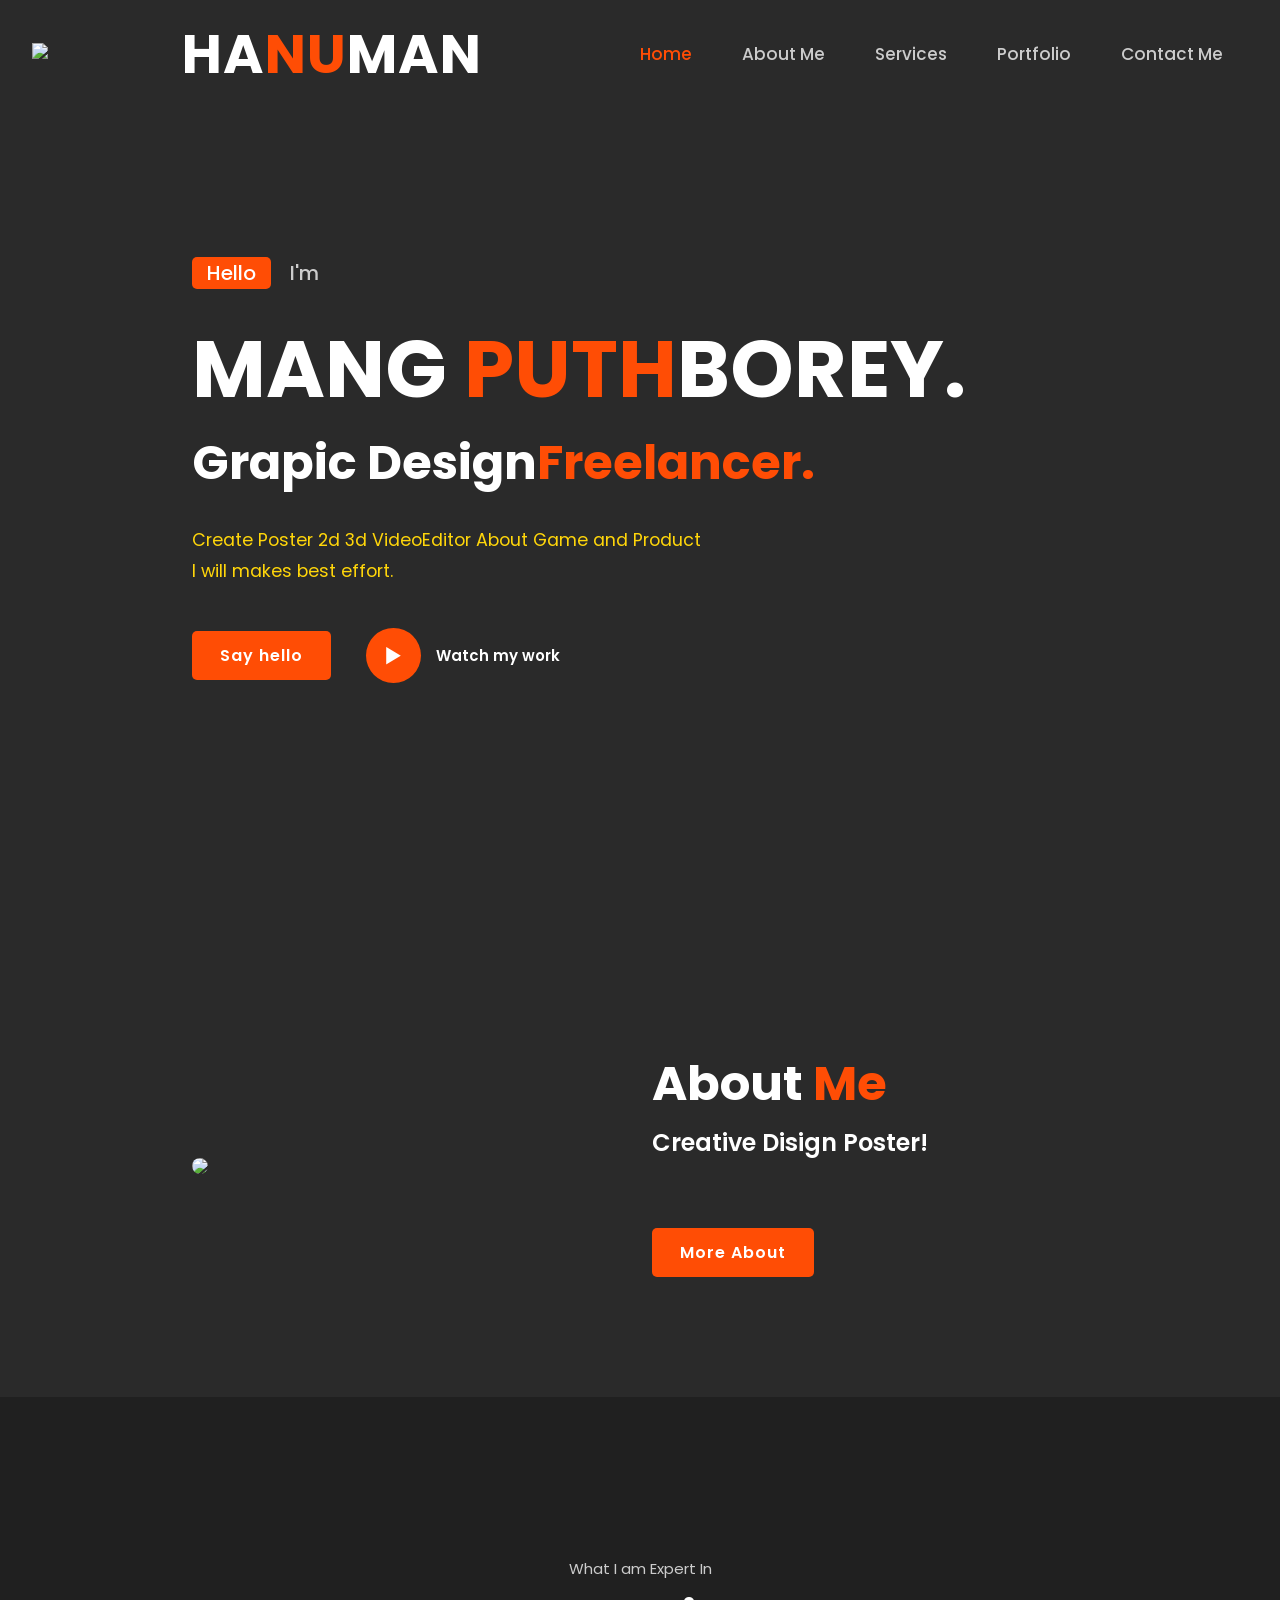
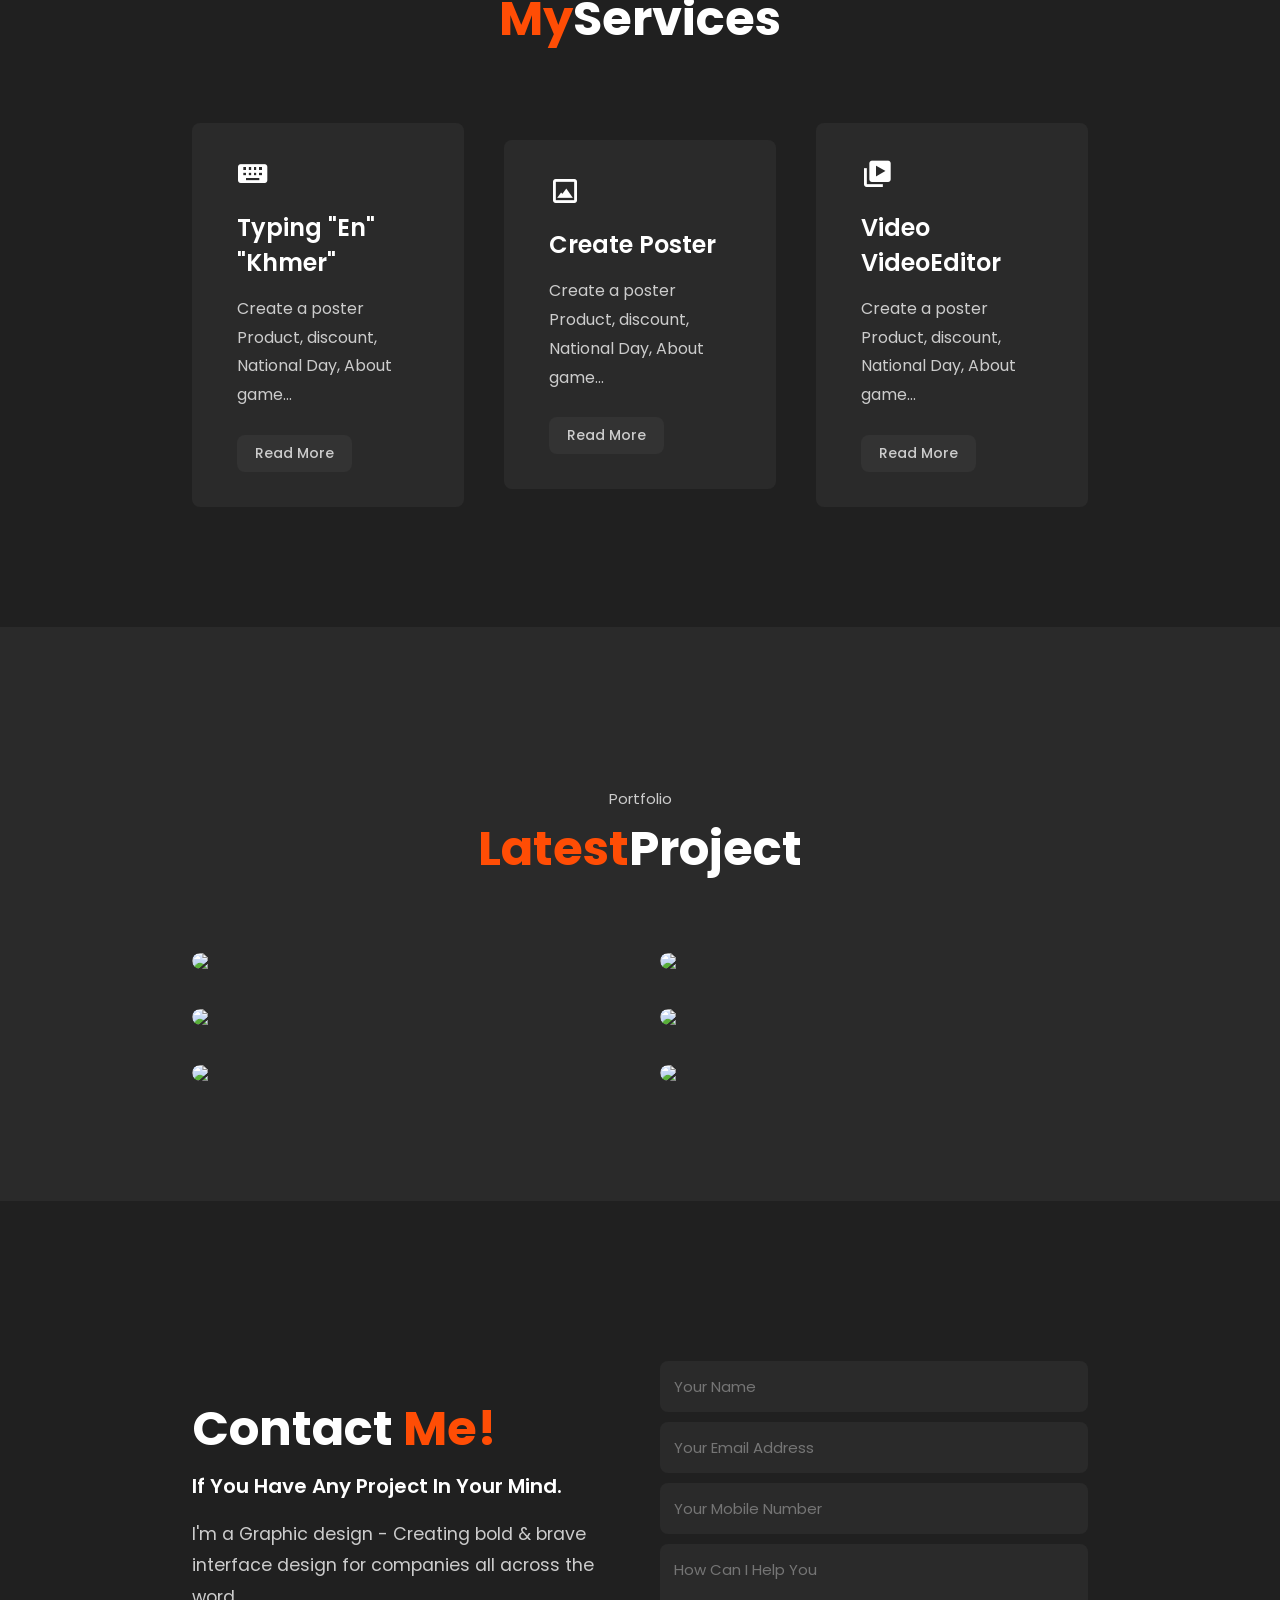
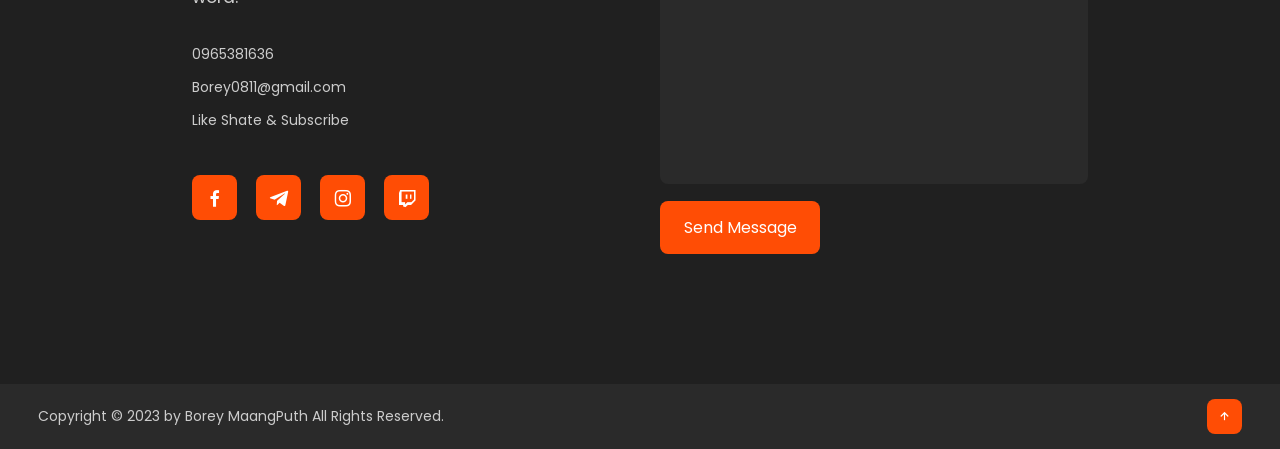
==== index.html @ 5b4b77e0 "Add files via upload" ====
<!DOCTYPE html>
<html>
<Head>
    <Meta charset="utf-8">
    <Meta name="Viewport" content="witdth=device-witdth, initial-scale=1">
    <Title>Responsive Portfolio Website</Title>
    <!---custom css link---->
    <link rel="stylesheet" type="text/css" href="Style.css">

    <link rel="stylesheet"
  href="https://unpkg.com/boxicons@latest/css/boxicons.min.css">

  <link rel="preconnect" href="https://fonts.googleapis.com">
  <link rel="preconnect" href="https://fonts.gstatic.com" crossorigin>
  <link href="https://fonts.googleapis.com/css2?family=Poppins:wght@300;400;500;600;700;800;900&display=swap" rel="stylesheet">

</Head>
<body>

    <!---header design-->
    <header>
        <a href="#" class="hanuman"><img src="img/logo.png"></a>
        <a href="#" class="logo">HA<span>NU</span>MAN</a>

        <Ul class="navlist">
            <Li><a href="#home" class="active">Home</a></Li>
            <li><a href="#about">About Me</a></li>
            <li><a href="#services">Services</a></li>
            <li><a href="#portfolio">Portfolio</a></li>
            <Li><a href="#contact">Contact Me</a></Li>
        </Ul>

        <div class="bx bx-menu" id="menu-icon">

        </div>
    </header>

    <!---home section design-->
    <section class="home" id="home">
        <div class="home-text">
            <div class="slide">
                <span class="one">Hello</span>
                <span class="two">I'm</span>
            </div>
            <h1>MANG <span>PUTH</span>BOREY.</h1>
            <h3>Grapic Design<span>Freelancer.</span></h3>
            <p>Create Poster 2d 3d VideoEditor About Game and Product <br>I will makes best effort.</p>
            <div class="buttom">
                <a href="#" class="btn">Say hello</a>
                <a href="#" class="btn2"><span><i class='bx bx-play'></i></span>Watch my work</a>
            </div>
        </div>
    </section>

    <!---about section design-->
    <section class="about" id="about">
        <div class="about-img">
            <img src="img/about.jpg">
        </div>

        <div class="about-text">
            <h2>About <span>Me</span></h2>
            <h4>Creative Disign Poster!</h4>
            <p></p>
            <a href="#" class="btn">More About</a>
        </div>
    </section>

    <!---service section design-->
    <Section class="services" id="services">
        <div class="main-text">
            <p>What I am Expert In</p>
            <h2><span>My</span>Services</h2>
        </div>

        <div class="services-content">
            <div class="box">
                <div class="s-icons">
                    <i class='bx bxs-keyboard' ></i>
                </div>
                <h3>Typing "En" "Khmer"</h3>
                <p>Create a poster Product, discount, National Day, About game... </p>
                <a href="#" class=" read">Read More</a>
            </div>
            
            <div class="box">
                <div class="s-icons">
                    <i class='bx bx-image-alt' ></i>
                </div>
                <h3>Create Poster</h3>
                <p>Create a poster Product, discount, National Day, About game... </p>
                <a href="#" class=" read">Read More</a>
            </div>

            <div class="box">
                <div class="s-icons">
                    <i class='bx bxs-videos'></i>
                </div>
                <h3>Video VideoEditor</h3>
                <p>Create a poster Product, discount, National Day, About game... </p>
                <a href="#" class=" read">Read More</a>
            </div>
        </div>

    </Section>

    <!---Portfolio section design-->
    <section class="portfolio" id="portfolio">
        <div class="main-text">
            <p>Portfolio</p>
            <h2><span>Latest</span>Project</h2>
        </div>

        <div class="portfolio-content">
            <div class="row">
                <img src="img/Portfolio 1.jpg">
                <div class="layer">
                    <h5>Blender Design</h5>
                    <p>Check out 10 Best Design updates for the top 3d design in blender</p>
                    <a href="#"><i class='bx bxl-blender' ></i></a>
                </div>
            </div>

            <div class="row">
                <img src="img/Portfolio 2.jpg">
                <div class="layer">
                    <h5>Blender Design</h5>
                    <p>Check out 10 Best Design updates for the top 3d design in blender</p>
                    <a href="#"><i class='bx bxl-blender' ></i></a>
                </div>
            </div>

            <div class="row">
                <img src="img/Portfolio 3.jpg">
                <div class="layer">
                    <h5>Blender Design</h5>
                    <p>Check out 10 Best Design updates for the top 3d design in blender</p>
                    <a href="#"><i class='bx bxl-blender' ></i></a>
                </div>
            </div>

            <div class="row">
                <img src="img/Portfolio 4.jpg">
                <div class="layer">
                    <h5>Blender Design</h5>
                    <p>Check out 10 Best Design updates for the top 3d design in blender</p>
                    <a href="#"><i class='bx bxl-blender' ></i></a>
                </div>
            </div>

            <div class="row">
                <img src="img/Portfolio 5.jpg">
                <div class="layer">
                    <h5>Blender Design</h5>
                    <p>Check out 10 Best Design updates for the top 3d design in blender</p>
                    <a href="#"><i class='bx bxl-blender' ></i></a>
                </div>
            </div>

            <div class="row">
                <img src="img/Portfolio 6.jpg">
                <div class="layer">
                    <h5>Blender Design</h5>
                    <p>Check out 10 Best Design updates for the top 3d design in blender</p>
                    <a href="#"><i class='bx bxl-blender' ></i></a>
                </div>
            </div>

        </div>
    </section>
    
    <!---contact section design-->
    <section class="contact" id="contact">
        <div class="content-text">
            <h2>Contact <span>Me!</span></h2>
            <h4>If You Have Any Project In Your Mind.</h4>
            <p>I'm a Graphic design - Creating bold & brave interface design for companies all across the word.</p>
            <div class="list">
                <li><a href="#">0965381636</a></li>
                <li><a href="#">Borey0811@gmail.com</a></li>
                <li><a href="#">Like Shate & Subscribe</a></li>
            </div>

            <div class="contact-icons">
                <a href="#"><i class='bx bxl-facebook' ></i></a>
                <a href="#"><i class='bx bxl-telegram' ></i></a>
                <a href="#"><i class='bx bxl-instagram' ></i></a>
                <a href="#"><i class='bx bxl-twitch' ></i></a>
            </div>
        </div>

        <div class="contact-form">
            <form action="">
                <input type="name" placeholder="Your Name" required>
                <input type="emai" placeholder="Your Email Address" required>
                <input type="" placeholder="Your Mobile Number" required>
                <textarea name="" id="" cols="35" rows="10" placeholder="How Can I Help You" required></textarea>
                <input type="submit" value="Send Message" class="submit" required>
            </form>
        </div>
    </section>

    <!---end section design-->
    <section class="end">
        <div class="last-text">
            <p>Copyright © 2023 by Borey MaangPuth All Rights Reserved.</p>
        </div>

        <div class="top">
            <a href="home"><i class='bx bx-up-arrow-alt' ></i></a>
        </div>
    </section>

    <!---custom js link--->
    <script type="text/javascript" src="script.js"></script>

</body>
</html>
---- Style.css ----
*{
    padding: 0;
    margin: 0;
    box-sizing: border-box;
    font-family: 'Poppins', sans-serif;
    text-decoration: none;
    list-style: none;
    scroll-behavior: smooth;
}
:root{
    --bg-color: #2a2a2a;
    --second-bg-color: #202020;
    --text-color: #fff;
    --second-color: #ccc;
    --Main-color: #ff4d05;
    --big-font: 5rem;
    --h2-font: 3rem;
    --p-font: 1.1rem;
}
body{
    background: var(--bg-color);
    color: var(--text-color);
}
header{
    position: fixed;
    width: 100%;
    top: 0;
    right: 0;
    z-index: 1000;
    display: flex;
    align-items: center;
    justify-content: space-between;
    background: transparent;
    padding:  22px 15%;
    border-bottom: 1px solid transparent;
    transition: all .45s ease;
}
.hanuman img{
    width:  200px;
    height: auto;
}
.logo{
    color: var(--text-color);
    font-size: 55px;
    font-weight: 700;
    letter-spacing: 1px;
}
span{
    color: var(--Main-color)
}
.navlist{
    display: flex;
}
.navlist a{
    color: var(--second-color);
    font-size: 17px;
    font-weight: 500;
    margin: 0 25px;
    transition: all.45 ease;
}
.navlist a:hover{
    color: var(--Main-color);
}
.navlist a.active{
    color: var(--Main-color);
}
#menu-icon{
    font-size: 35px;
    color: var(--text-color);
    z-index: 10001;
    cursor: pointer;
    margin-left: 25px;
    display: none;
}

section{
    padding: 160px 15% 120px;
}
.home{
    position: relative;
    height: 100vh;
    width: 100%;
    background-image: url(img/background.jpg);
    background-size: cover;
    background-position: center;
    display: flex;
    align-items: center;
    justify-content: flex-start;
}
.slide{
    margin-bottom: 20px;
}
.one{
    display: inline-block;
    margin-right: 15px;
    height: 32px;
    padding: 0 15px;
    line-height: 32px;
    font-size: 20px;
    font-weight: 500;
    border-radius: 5px;
    background: var(--Main-color);
    color: var(--text-color);
}
.two{
    display: inline-block;
    color: var(--second-color);
    font-size: 20px;
    font-weight: 500;
}
.home-text h1{
    font-size: var(--big-font);
    font-weight: 700;
    color: var(--text-color);
    list-style: 1.1;
    margin: 0 0 8px;
}
.home-text h3{
    color: var(--text-color);
    margin: 0 0 35px;
    font-size: 3rem;
    font-weight: 700;
    line-height: 1.1;
}
.home-text p{
    color: #ffd60a;
    font-size: var(--p-font);
    line-height: 1.8;
    margin-bottom: 40px;
}
.buttom{
    display:  inline-flex;
    align-items: center;
    justify-content: center;
}
.btn{
    display: inline-block;
    padding: 12px 28px;
    background: var(--Main-color);
    border-radius: 5px;
    color: var(--text-color);
    font-size: 1rem;
    letter-spacing: 1px;
    font-weight: 600;
    transition: all .45s ease;
}
.btn:hover{
    transform: scale(0.9);
}
.btn2{
    display:  inline-flex;
    align-items: center;
    justify-content: center;
    font-size: 15px;
    font-weight: 600;
    color: var(--text-color);
    margin-left: 35px;
}
.btn2 span i{
    height: 55px;
    width: 55px;
    background: var(--Main-color);
    color: var(--text-color);
    display: flex;
    align-items: center;
    justify-content: center;
    font-size: 35px;
    border-radius: 50%;
    margin-right: 15px;
    transition: all .45s ease;
}
.btn2 span i:hover{
    transform: scale(1.1) translateY(5px);
}

Header.sticky{
    background: var(--bg-color);
    border-bottom: 1px solid #ffffff1a;
    padding: 12px 15%;
}

.about{
    display:  grid;
    grid-template-columns: repeat(2, 1fr);
    align-items: center;
    gap: 1.5rem;
}
.about-img img{
    max-width: 530px;
    height: auto;
    width: 100%;
    border-radius: 8px;
}
.about-text h2{
    font-size: var(--h2-font);
    line-height: 1;
}
.about-text h4{
    font-size: 24px;
    font-weight: 600;
    color: var(--text-color);
    line-height: 1.7;
    margin: 15px 0 30px;
}
.about-text p{
    color: var(--second-color);
    font-size: var(--p-font);
    line-height: 1.8;
    margin-bottom:  4rem;
}

.services{
    background: var(--second-bg-color);
}
.main-text{
    text-align: center;
}
.main-text p{
    color: var(--second-color);
    font-size: 15px;
    margin-bottom: 15px;
}
.main-text h2{
    font-size: var(--h2-font);
    line-height: 1;
}
.services-content{
    display: grid;
    grid-template-columns: repeat(auto-fit, minmax(250px, auto));
    align-items: center;
    gap: 2.5rem;
    margin-top: 5rem;
}
.box{
    background: var(--bg-color);
    padding: 35px 45px;
    border-radius: 8px;
    transition: all .45s ease;
}
.s-icons i{
    font-size: 32px;
    margin-bottom: 20px;
}
.box h3{
    font-size: 24px;
    font-weight: 600;
    color: var(--text-color);
    margin-bottom: 15px;
}
.box p{
    color: var(--second-color);
    font-size: 1rem;
    line-height: 1.8;
    margin-bottom: 25px;
}
.read{
    display:  inline-block;
    padding: 8px 18px;
    background: #333333;
    color: var(--second-color);
    font-size: 14px;
    font-weight: 500;
    border-radius: 8px;
    transition: all .45s ease;
}
.read:hover{
    letter-spacing: 1px;
    background: #ffffff99;
    color: var(--text-color);
}
.box:hover{
    transform: translateY(-8px);
    cursor: pointer;
}

.portfolio-content{
    display: grid;
    grid-template-columns: repeat(auto-fit, minmax(350px, auto));
    align-items: center;
    gap: 2.5rem;
    margin-top: 5rem;
}
.row{
    position: relative;
    overflow:  hidden;
    border-radius: 8px;
    cursor: pointer;
}
.row img{
    width: 100%;
    border-radius: 8px;
    display: block;
    transition: transform 0.5s;
}
.layer{
    width: 100%;
    height: 0%;
    background: linear-gradient(rgba(0,0,0,0.1), #ff004f);
    position: absolute;
    border-radius: 8px;
    left: 0;
    bottom: 0;
    overflow: hidden;
    display: flex;
    flex-direction: column;
    align-items: center;
    justify-content: center;
    text-align: center;
    padding: 0 40px;
    transition: height 0.5s;
}
.layer h5{
    font-size: 20px;
    font-weight: 600;
    margin-bottom: 15px;
}
.layer p{
    color: var(--second-color);
    font-size: 1rem;
    line-height: 1.8;
}
.layer i{
    color: var(--Main-color);
    margin-top: 20px;
    font-size: 20px;
    background: var(--text-color);
    width: 60px;
    height: 60px;
    display: flex;
    align-items: center;
    justify-content: center;
    border-radius: 50%;
}
.row:hover img{
    transform:  scale(1.1);
}
.row:hover .layer{
     height: 100%;
}

.contact{
    background: var(--second-bg-color);
    display: grid;
    grid-template-columns: repeat(2, 1fr);
    align-items: center;
    gap: 2.5rem;
}
.content-text h4{
    color: var(--text-color);
    margin: 18PX 0;
    font-size: 20px;
    font-weight: 600;
}
.content-text h2{
    font-size: var(--h2-font);
    line-height: 1;
}
.content-text p{
    color: var(--second-color);
    font-size: var(--p-font);
    line-height: 1.8;
    margin-bottom: 30px;
}
.list{
    margin-bottom: 2.8rem;
}
.list li{
    margin-bottom: 12px;
}
.list li a{
    display:  block;
    color: var(--second-color);
    font-size: 14px;
    transition: all .45s ease;
}
.list li a:hover{
    color: var(--text-color);
    transform: translateX(5px);
}
.contact-icons i{
    height: 45px;
    width: 45px;
    background: var(--Main-color);
    color: var(--text-color);
    font-size: 22px;
    display: inline-flex;
    align-items: center;
    justify-content: center;
    border-radius: 8px;
    margin-right: 15px;
    transition: all .45s ease;
}
.contact-icons i:hover{
    background: var(--text-color);
    color: var(--Main-color)
}

.contact-form form{
    position: relative;
}
.contact-form form input,
form textarea{
    width: 100%;
    padding: 14px;
    background: var(--bg-color);
    color: var(--text-color);
    border: none;
    outline: none;
    font-size: 15px;
    border-radius: 8px;
    margin-bottom: 10px;
}
.contact-form textarea{
    resize: none;
    height: 240px;
}
.contact-form .submit{
    display: inline-block;
    font-size:  16px;
    background: var(--Main-color);
    color: var(--text-color);
    width: 160px;
    transition: all .45s ease;
}
.contact-form .submit:hover{
    transform: scale(1.1);
    cursor: pointer;
}

.end{
    padding: 20px 15%;
    display: flex;
    flex-wrap: wrap;
    align-items: center;
    justify-content: space-between;
    gap: 2rem;
    background: var(--bg-color);
}
.last-text p{
    color: var(--second-color);
    font-size: 14px;
}
.top i{
    padding: 10px;
    border-radius: 8px;
    font-size: 15px;
    color: var(--text-color);
    background: var(--Main-color);
}


@media (max-width: 1480px){
    header{
        padding: 12px 2.5%;
        transition: .1s;
    }
    Header.sticky{
        padding: 10px 2.5%;
        transition: .1s;;
    }
    selection{
        padding:  110px 3% 60px;
    }
    .end{
        padding: 15px 3%;
    }
}

@media (max-width: 1100px){
    :root{
        --big-font: 4rem;
        --p-font: 1rem;
        --h2-font: 2.5rem;
        transition: .1s;
    }
    .home-text h3{
        font-size: 2.5rem;
    }
    .home{
        height: 87vh;
    }
}

@media (max-width: 920px){
    .about{
    grid-template-columns: 1fr;
    }
    .about-img{
        text-align: center;
        order: 2;
    }
    .about-img img{
        width: 100%;
        height: auto;
        max-width: 100%;
    }
    .contact{
        grid-template-columns: 1fr;
    }
}

@media (max-width: 840px){
    #menu-icon{
        display: block;
    }
    .navlist{
        position: absolute;
        top: -1000px;
        right: 0;
        left: 0;
        display: flex;
        flex-direction: column;
        background: var(--bg-color);
        text-align: left;
        transition: all .45s ease;
    }
    .navlist a{
        display: block;
        margin: 17px;
        font-size: 20px;
        transition: all .45s ease;
        color: var(--text-color);
    }
    .navlist a:hover{
        color: var(--Main-color);
    }
    .navlist a.active{
        color: var(--text-color);
    }
    .navlist.open{
        top: 100%;
    }
}
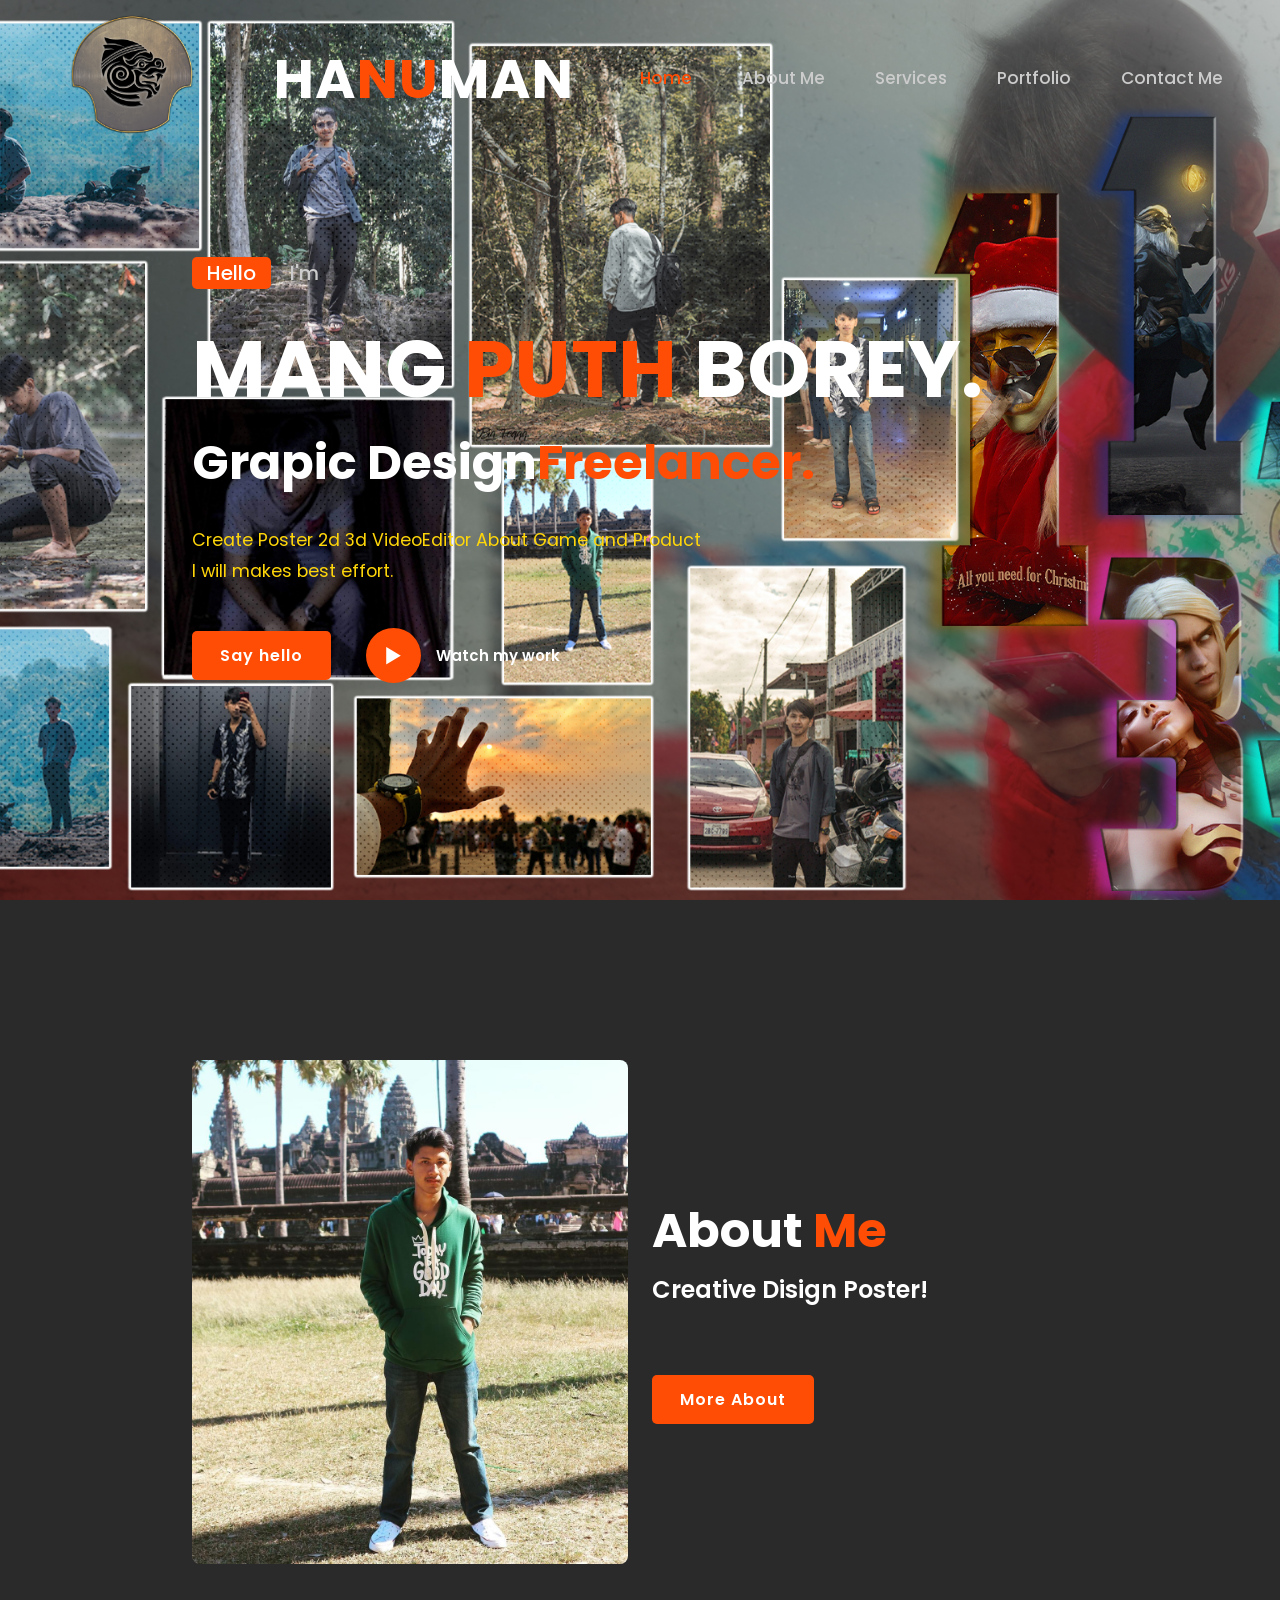
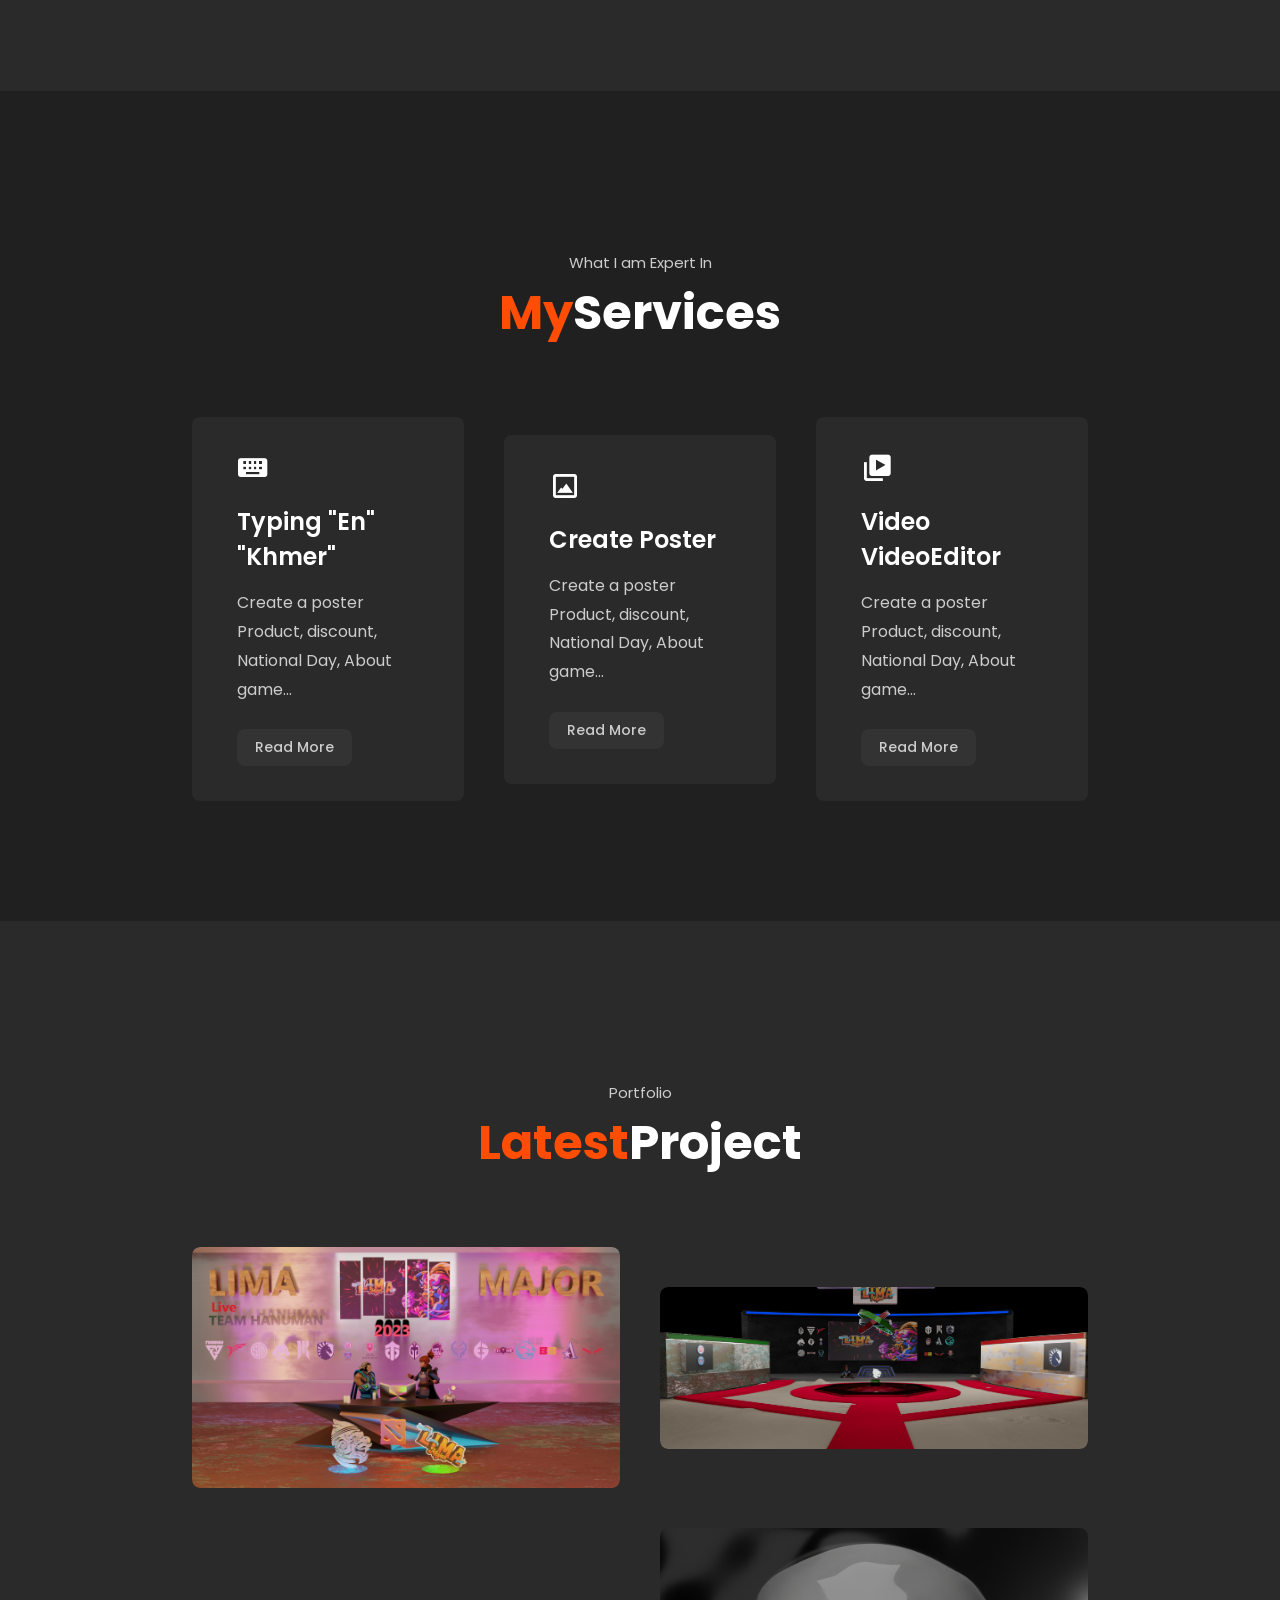
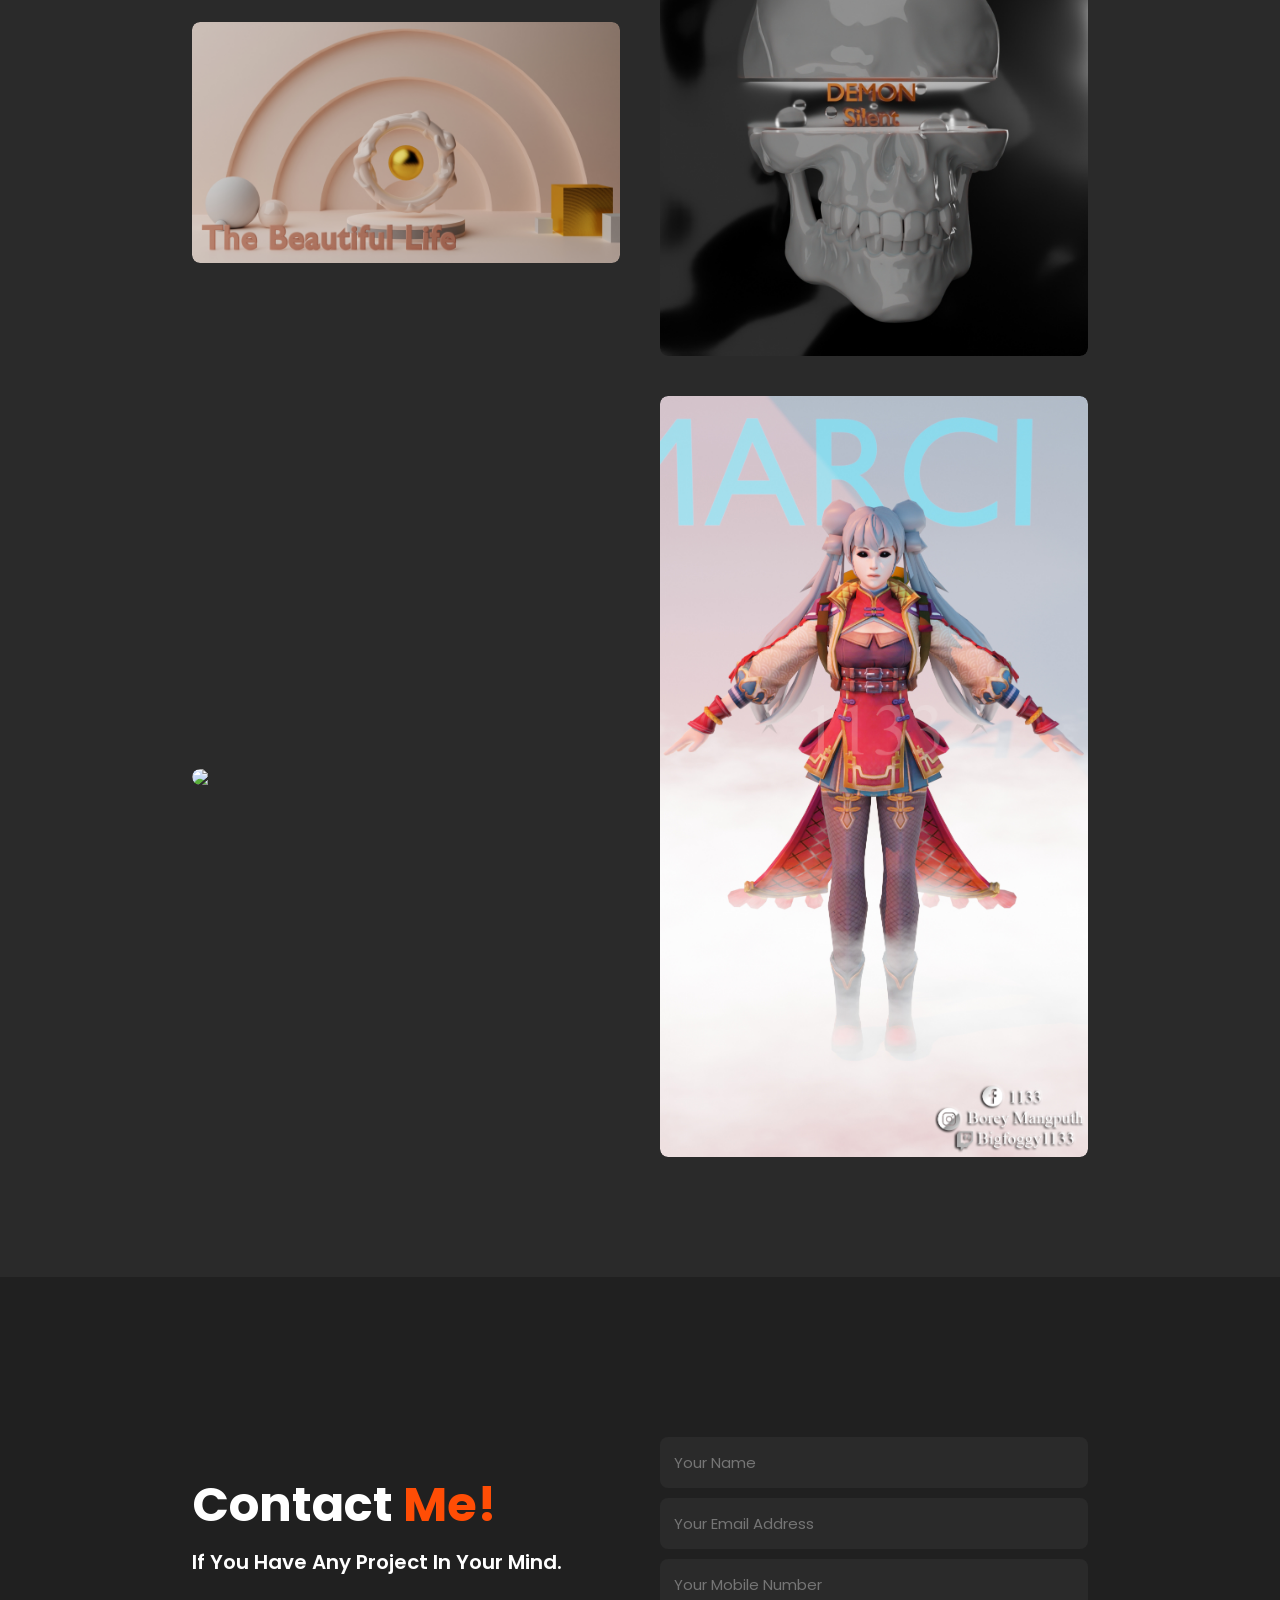
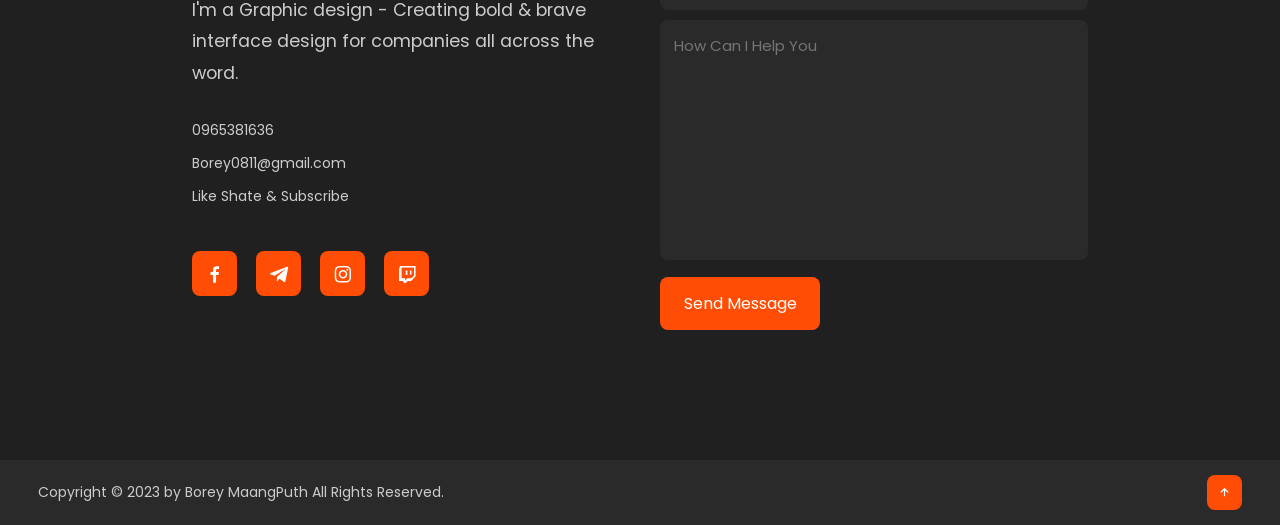
==== commit bd58cff4: "Update index.html" ====
--- a/index.html
+++ b/index.html
@@ -42,7 +42,7 @@
                 <span class="one">Hello</span>
                 <span class="two">I'm</span>
             </div>
-            <h1>MANG <span>PUTH</span>BOREY.</h1>
+            <h1>MANG <span>PUTH</span> BOREY.</h1>
             <h3>Grapic Design<span>Freelancer.</span></h3>
             <p>Create Poster 2d 3d VideoEditor About Game and Product <br>I will makes best effort.</p>
             <div class="buttom">
@@ -215,4 +215,4 @@
     <script type="text/javascript" src="script.js"></script>
 
 </body>
-</html>+</html>
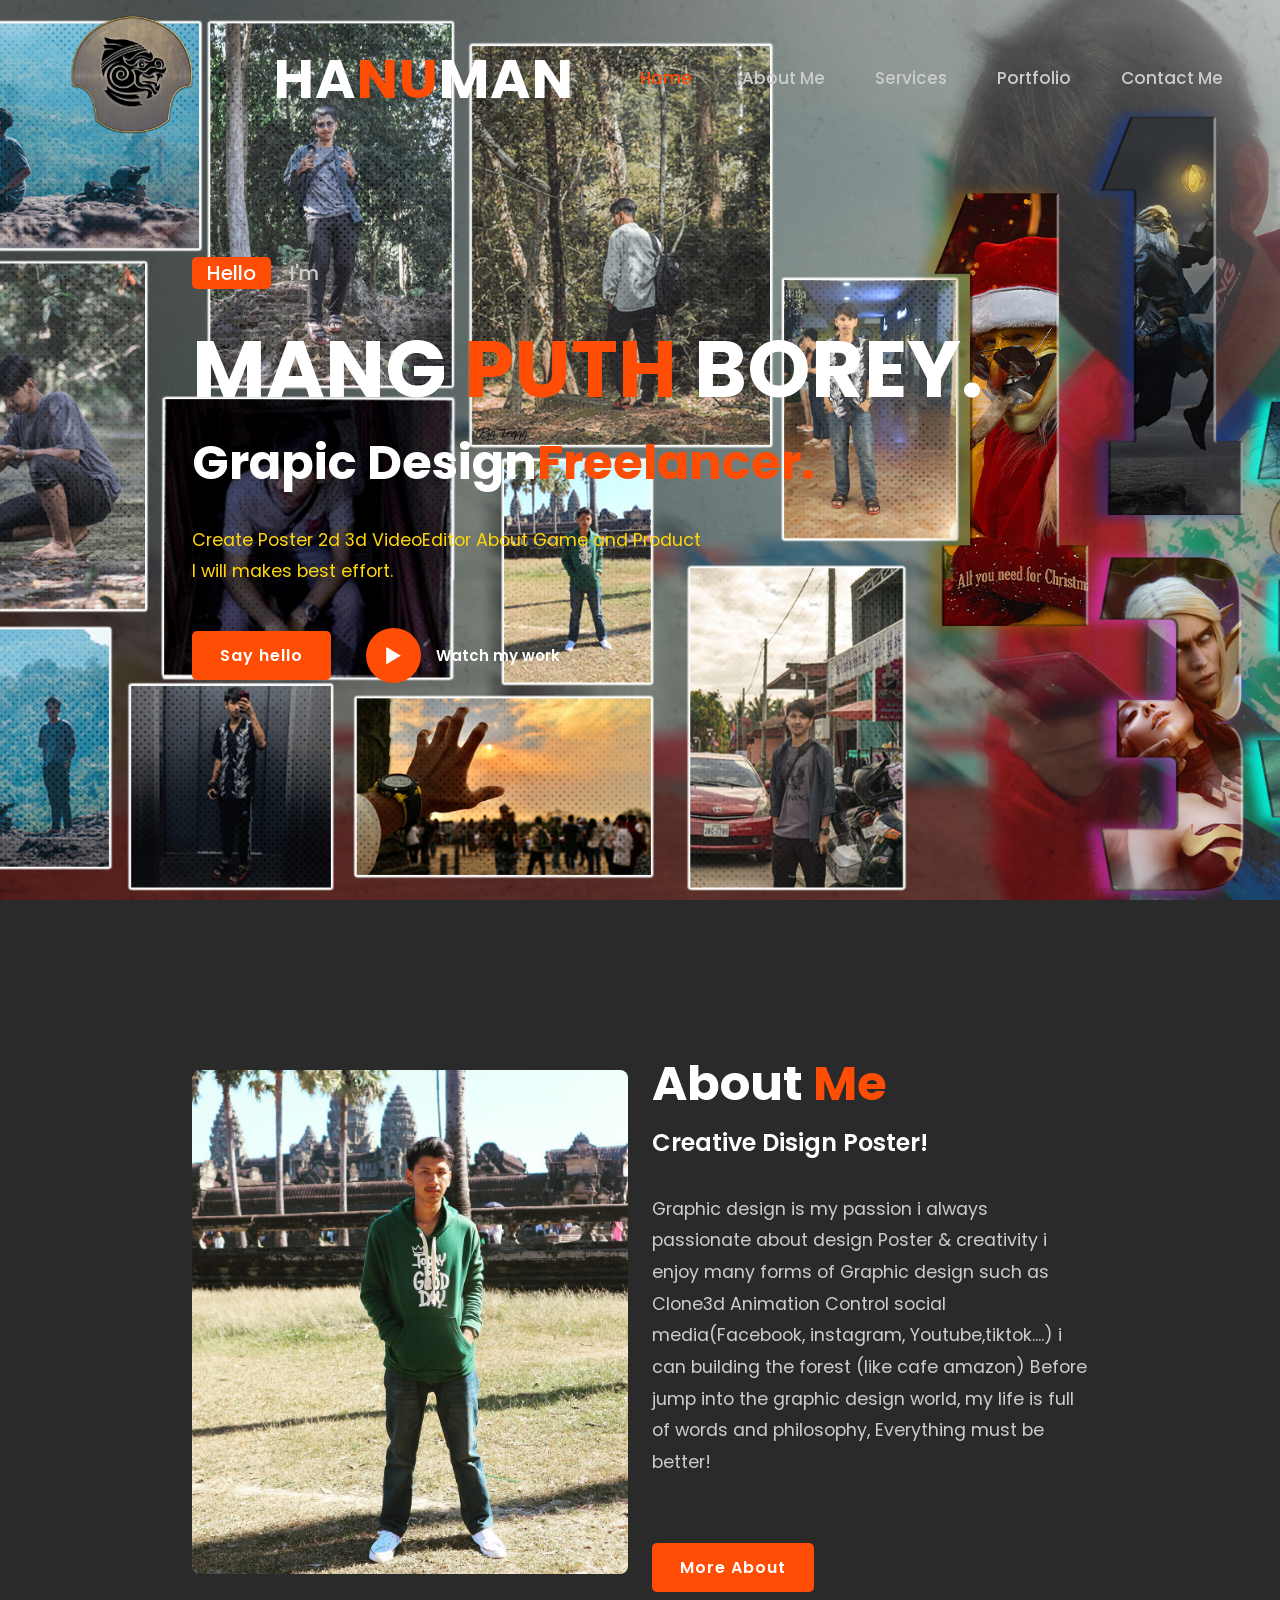
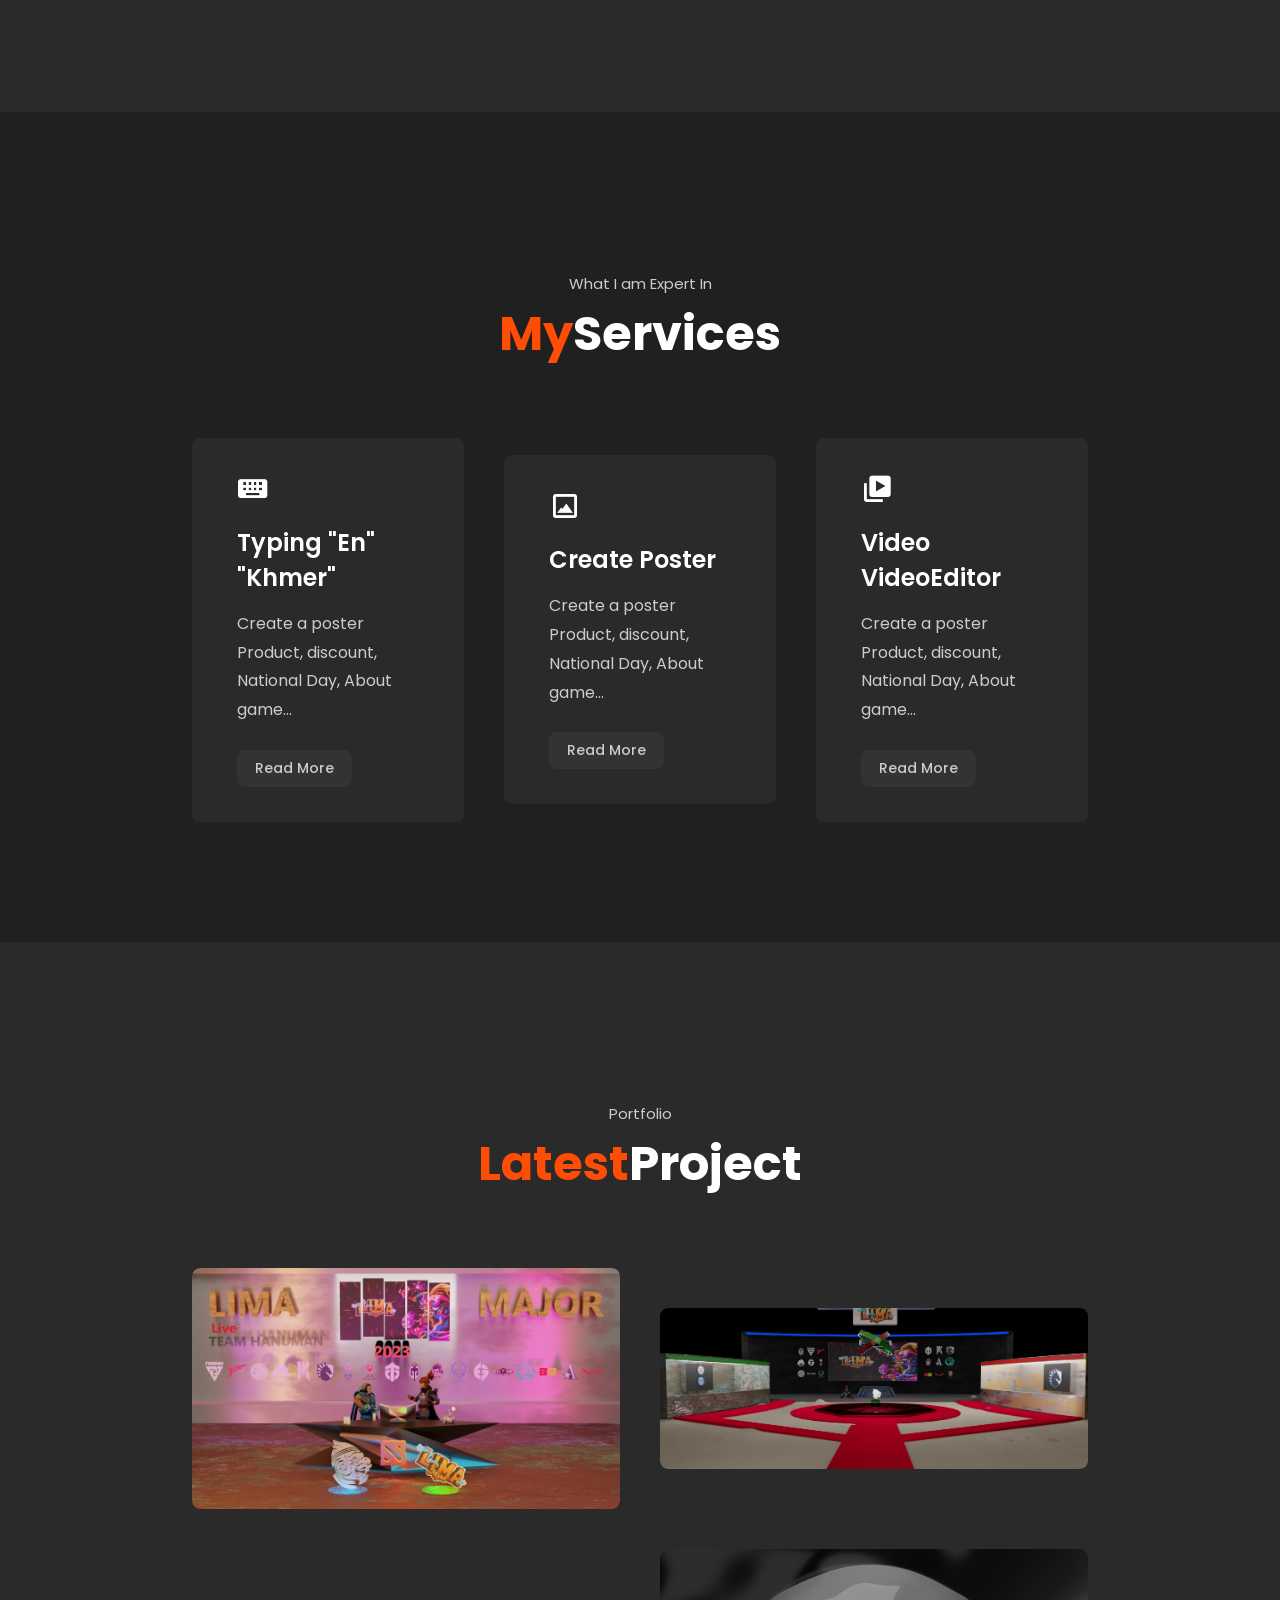
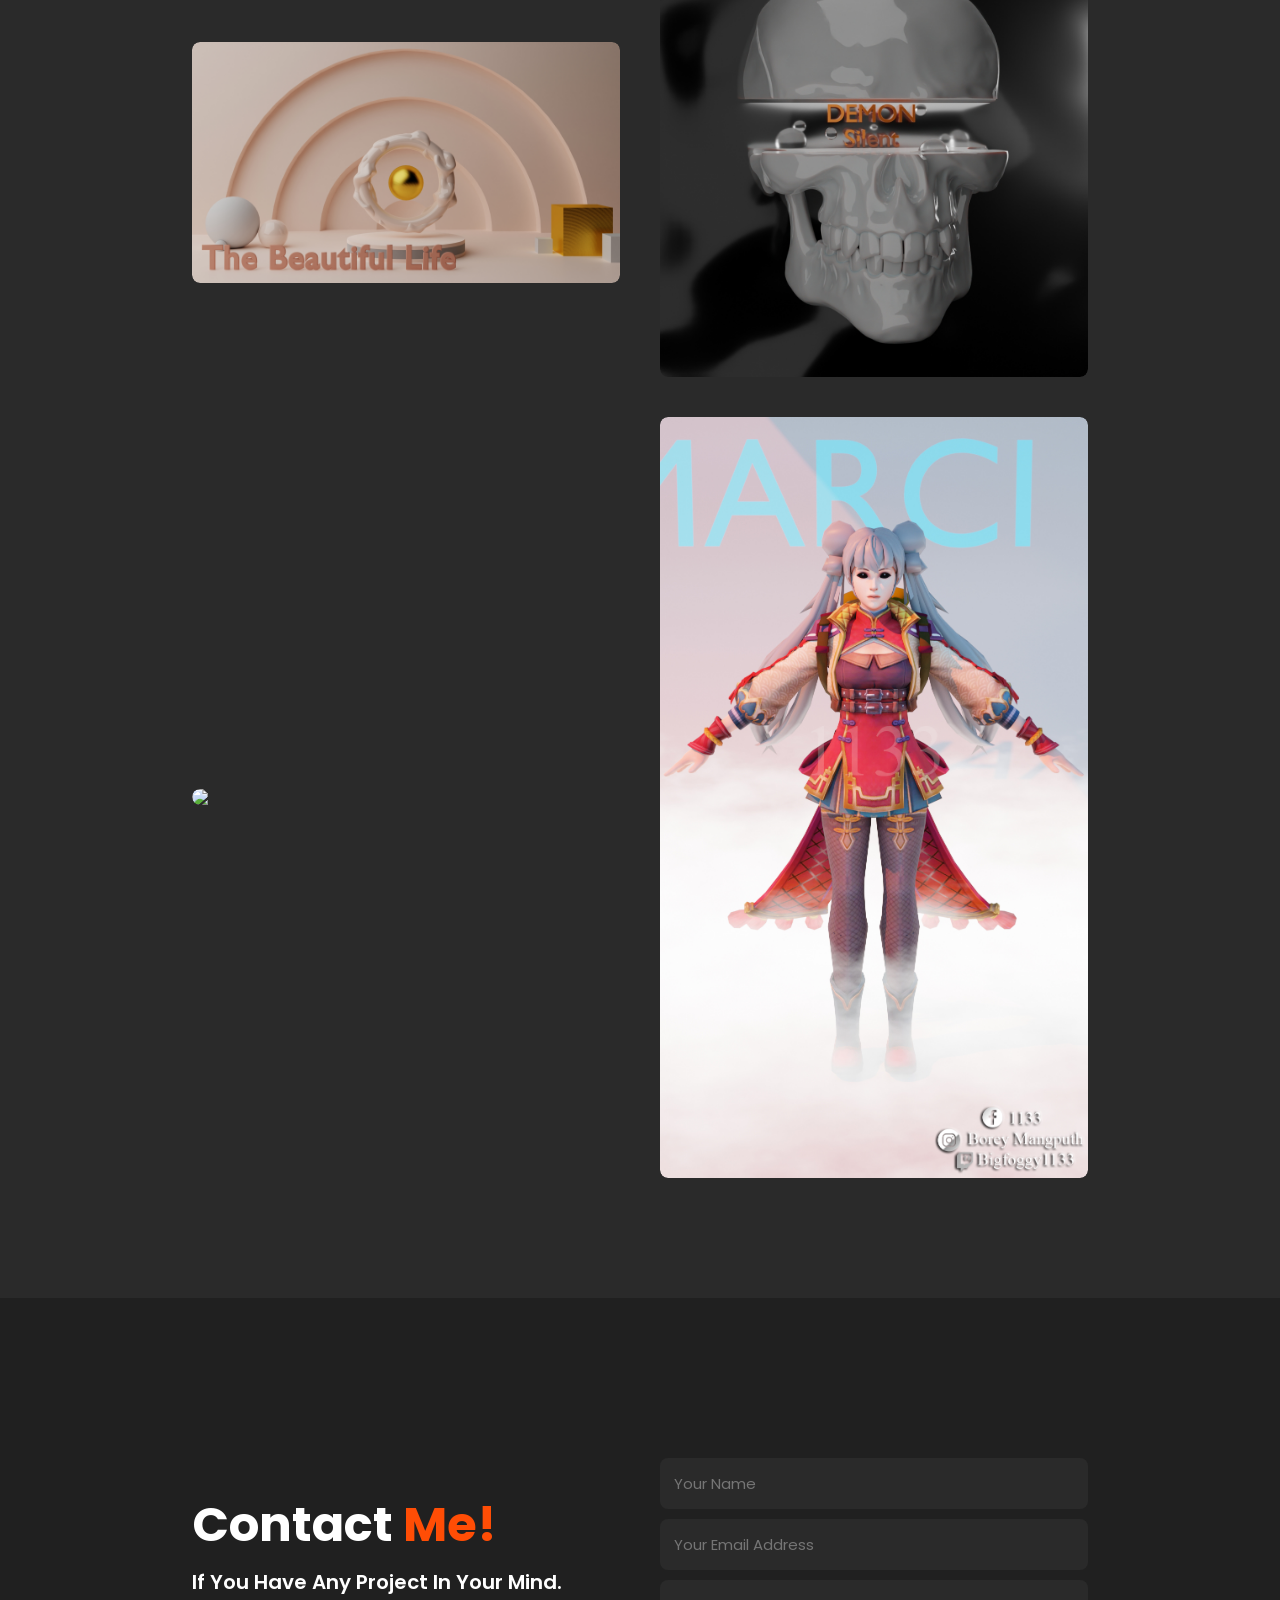
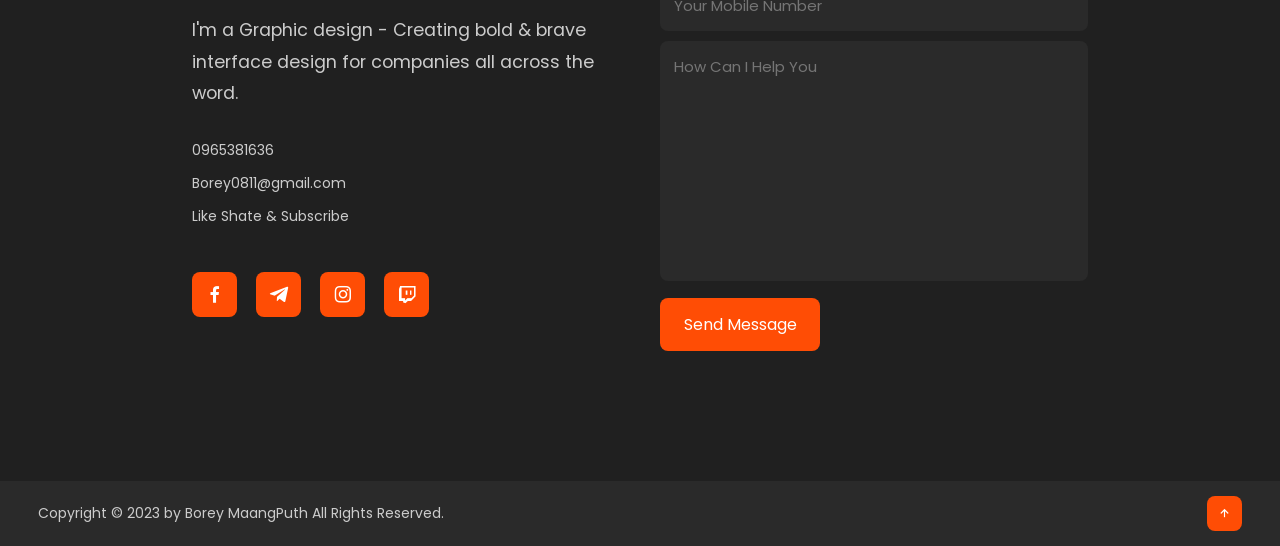
==== commit 10e6a0b9: "Update index.html" ====
--- a/index.html
+++ b/index.html
@@ -61,7 +61,7 @@
         <div class="about-text">
             <h2>About <span>Me</span></h2>
             <h4>Creative Disign Poster!</h4>
-            <p></p>
+            <p>Graphic design is my passion i always passionate about design Poster & creativity i enjoy many forms of Graphic design such as Clone3d Animation  Control social media(Facebook, instagram, Youtube,tiktok....) i can building the forest (like cafe amazon) Before jump into the graphic design world, my life is full of words and philosophy,  Everything must be better!</p>
             <a href="#" class="btn">More About</a>
         </div>
     </section>
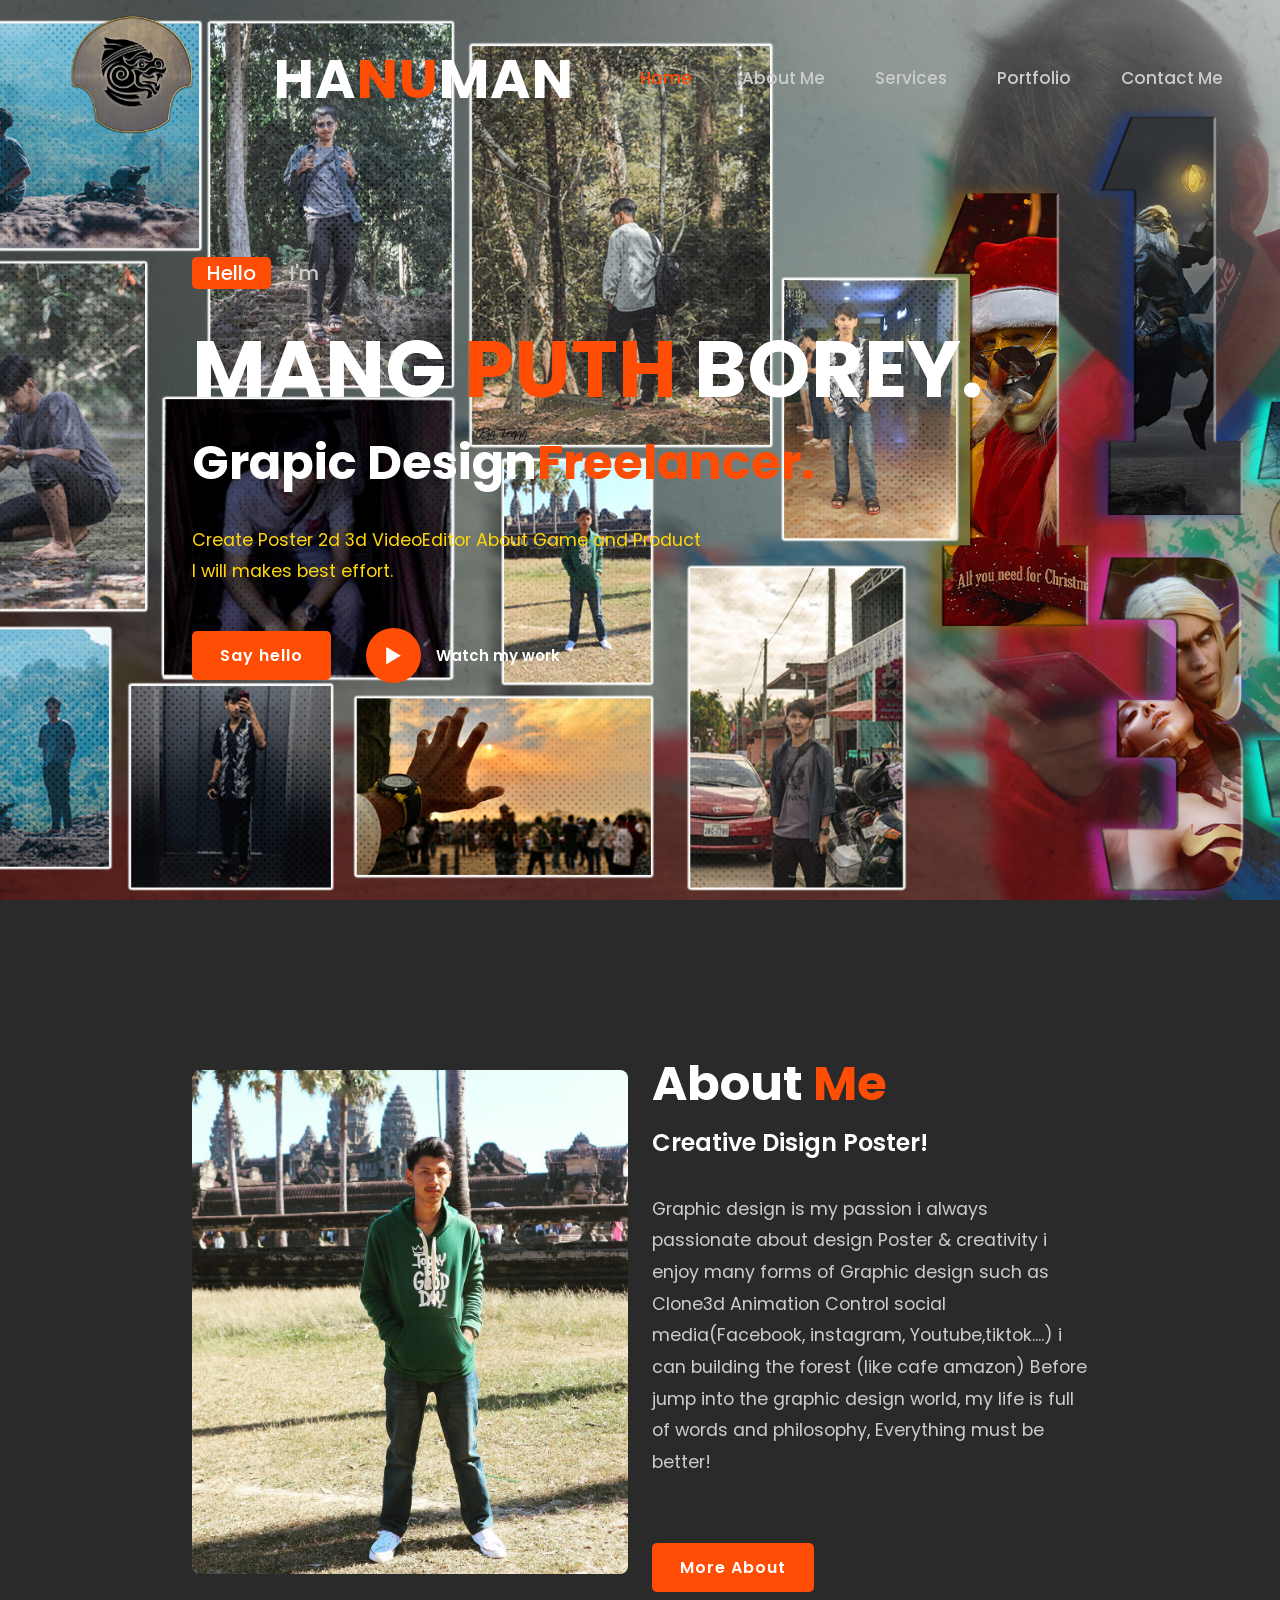
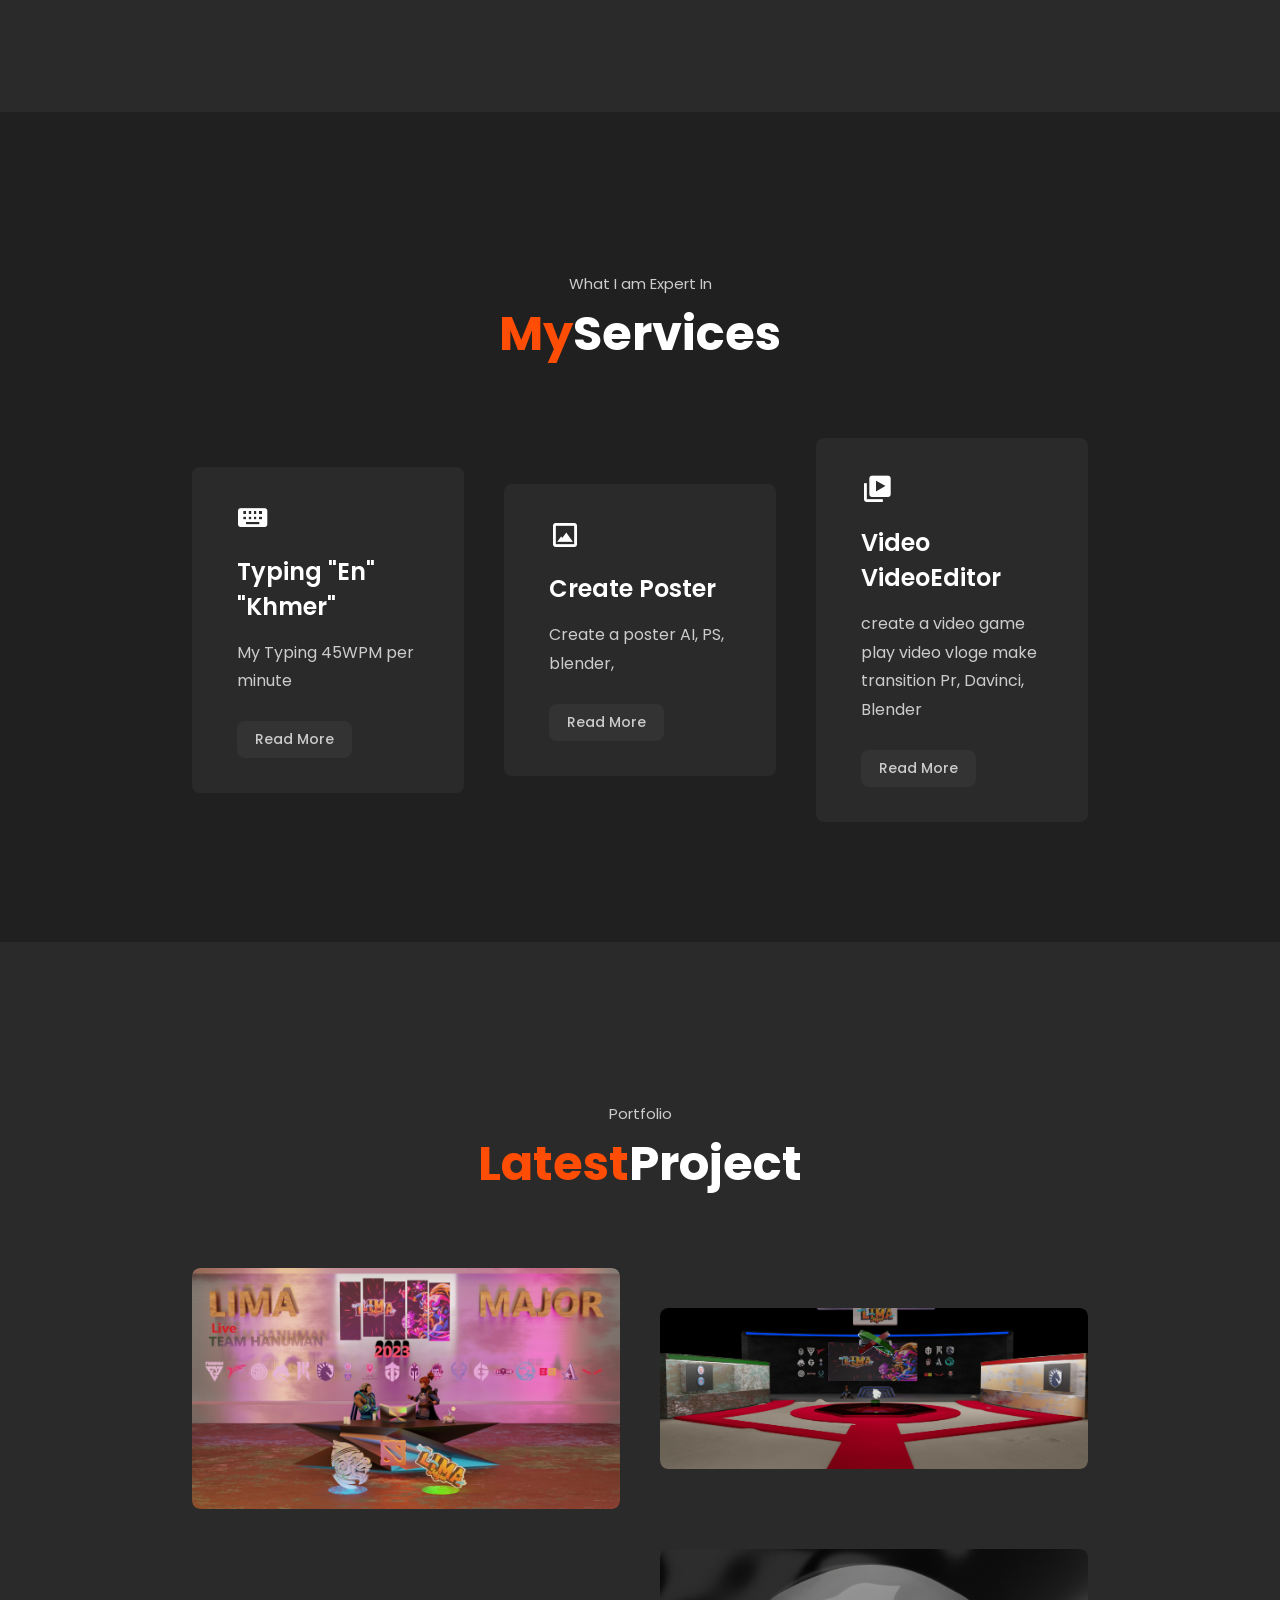
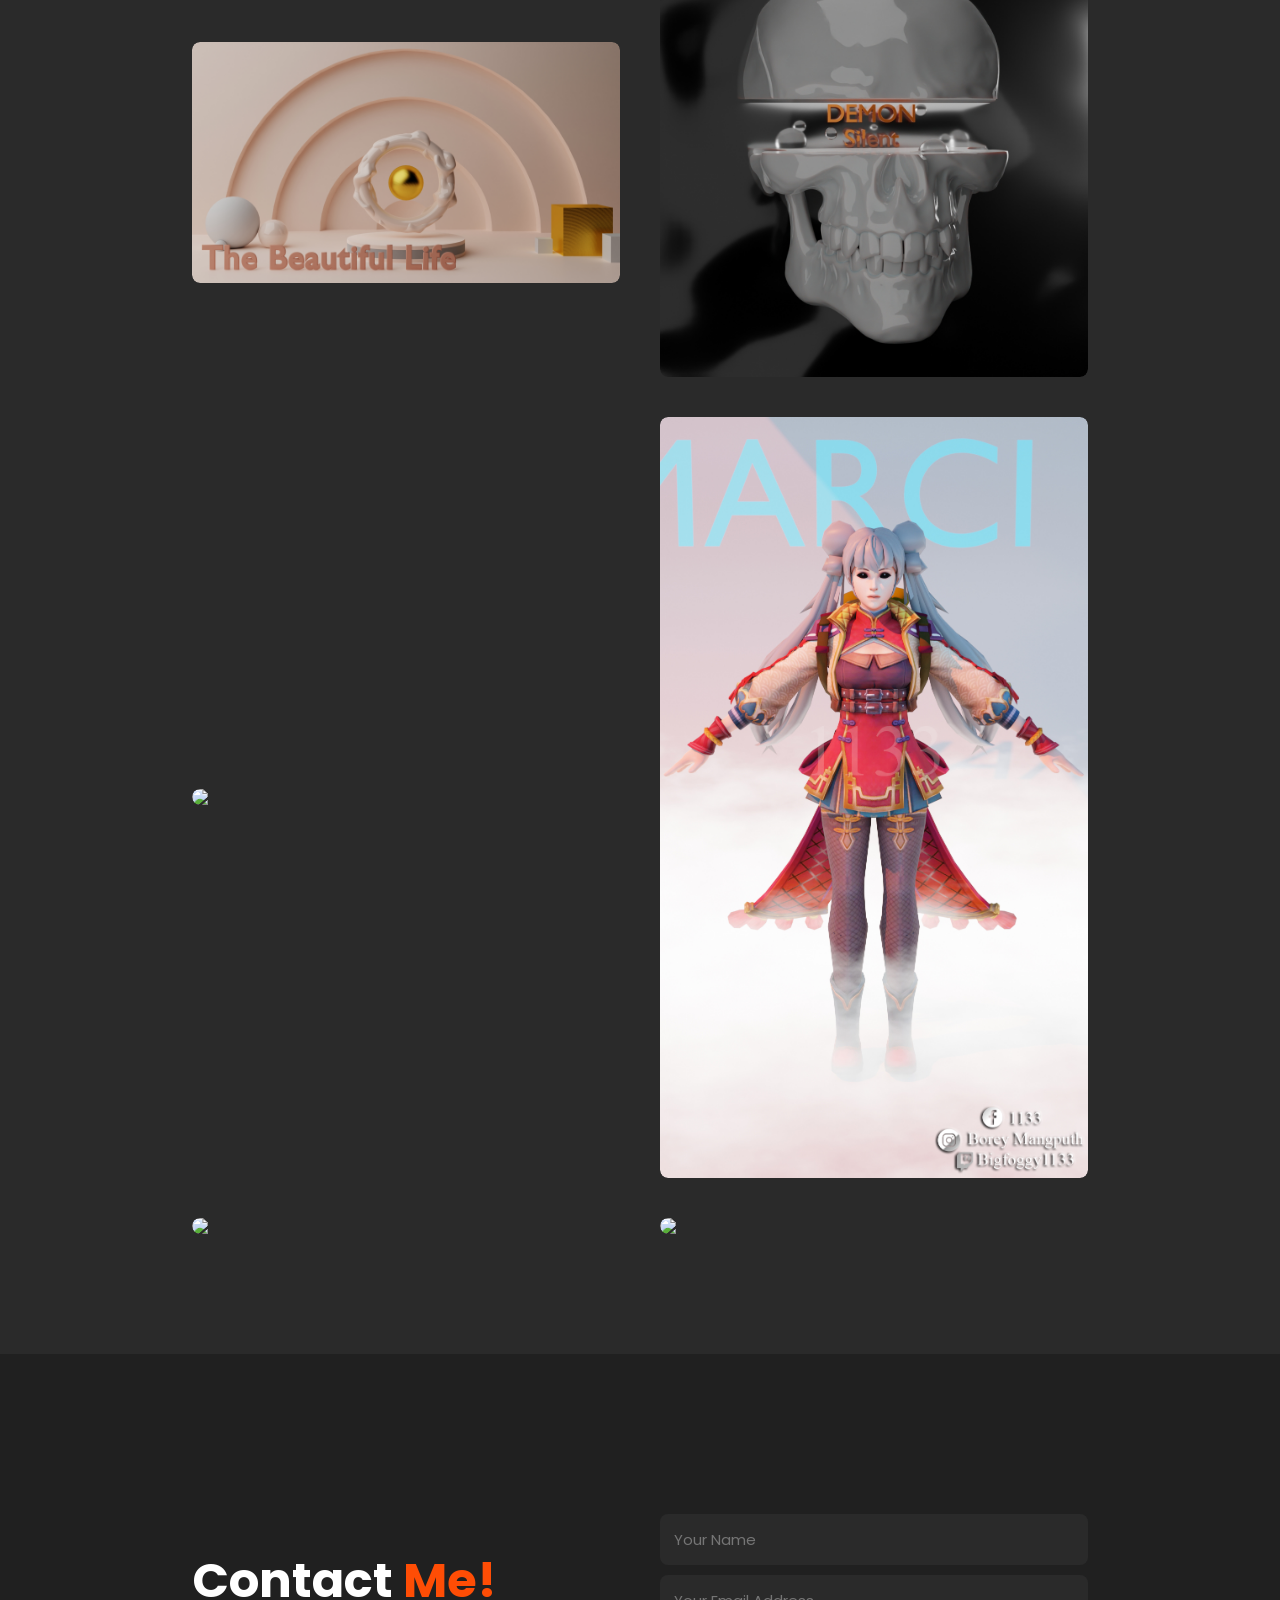
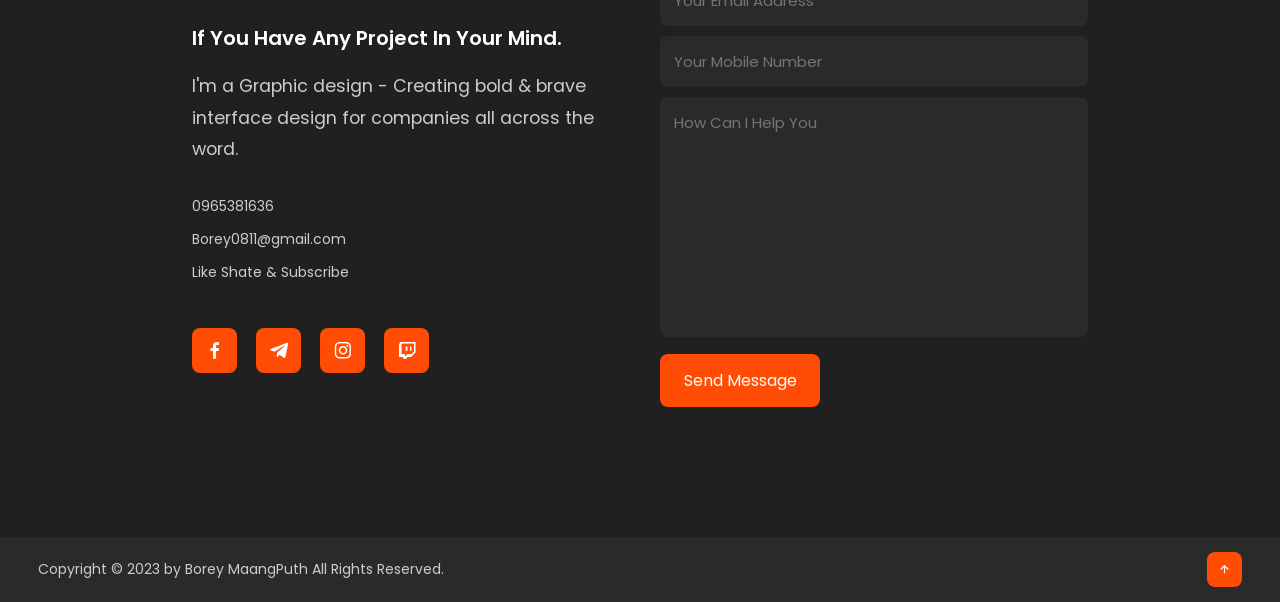
==== commit 8b28df68: "Update index.html" ====
--- a/index.html
+++ b/index.html
@@ -79,7 +79,7 @@
                     <i class='bx bxs-keyboard' ></i>
                 </div>
                 <h3>Typing "En" "Khmer"</h3>
-                <p>Create a poster Product, discount, National Day, About game... </p>
+                <p>My Typing 45WPM per minute </p>
                 <a href="#" class=" read">Read More</a>
             </div>
             
@@ -88,7 +88,7 @@
                     <i class='bx bx-image-alt' ></i>
                 </div>
                 <h3>Create Poster</h3>
-                <p>Create a poster Product, discount, National Day, About game... </p>
+                <p>Create a poster AI, PS, blender,</p>
                 <a href="#" class=" read">Read More</a>
             </div>
 
@@ -97,7 +97,7 @@
                     <i class='bx bxs-videos'></i>
                 </div>
                 <h3>Video VideoEditor</h3>
-                <p>Create a poster Product, discount, National Day, About game... </p>
+                <p>create a video game play video vloge make transition Pr, Davinci, Blender</p>
                 <a href="#" class=" read">Read More</a>
             </div>
         </div>
@@ -151,8 +151,8 @@
             <div class="row">
                 <img src="img/Portfolio 5.jpg">
                 <div class="layer">
-                    <h5>Blender Design</h5>
-                    <p>Check out 10 Best Design updates for the top 3d design in blender</p>
+                    <h5>Photoshop</h5>
+                    <p>Team Hanuman 2nd ad tour D-roar x Dota2 league-s2</p>
                     <a href="#"><i class='bx bxl-blender' ></i></a>
                 </div>
             </div>
@@ -166,6 +166,23 @@
                 </div>
             </div>
 
+            <div class="row">
+                <img src="img/Portfolio 7.jpg">
+                <div class="layer">
+                    <h5>Building</h5>
+                    <p>building the forest</p>
+                    <a href="#"><i class='bx bxl-blender' ></i></a>
+                </div>
+            </div>
+
+            <div class="row">
+                <img src="img/Portfolio 8.jpg">
+                <div class="layer">
+                    <h5>Canon M10</h5>
+                    <p>My Shooting</p>
+                    <a href="#"><i class='bx bxl-blender' ></i></a>
+                </div>
+            </div>
         </div>
     </section>
     
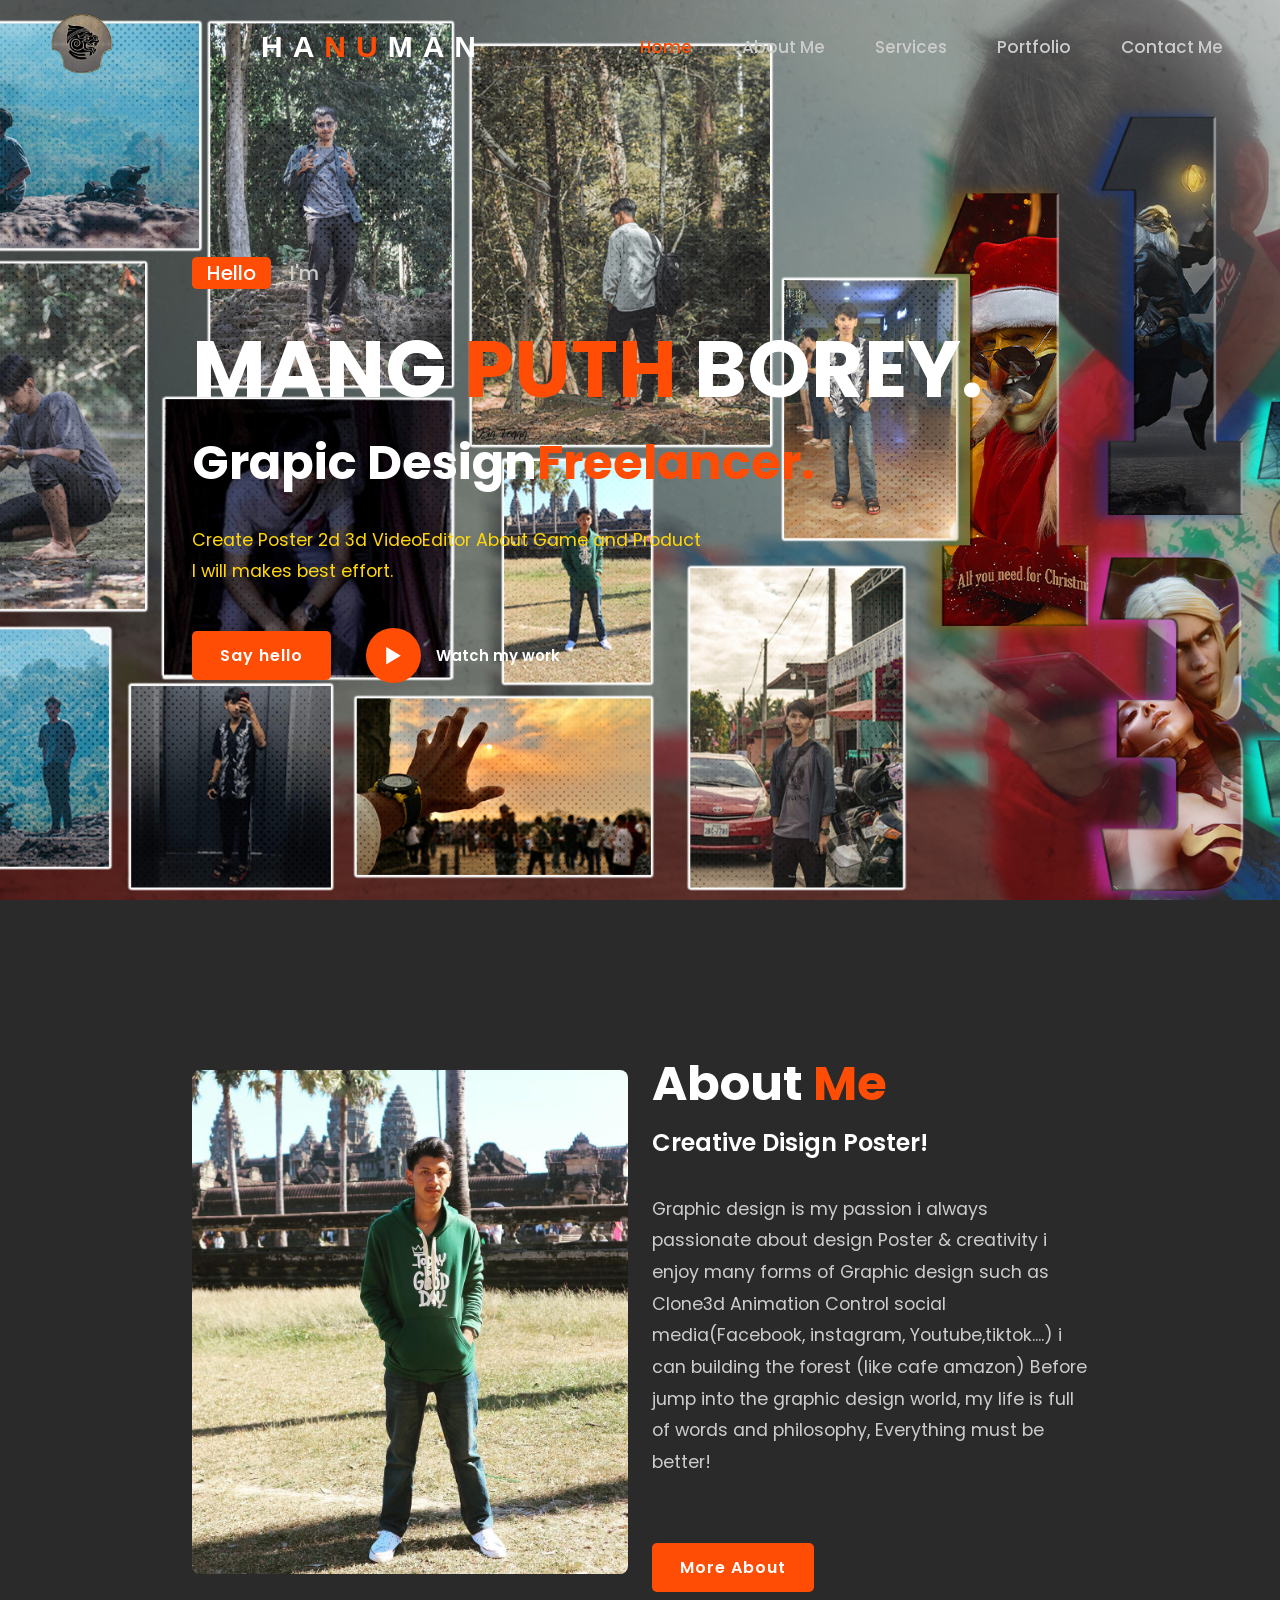
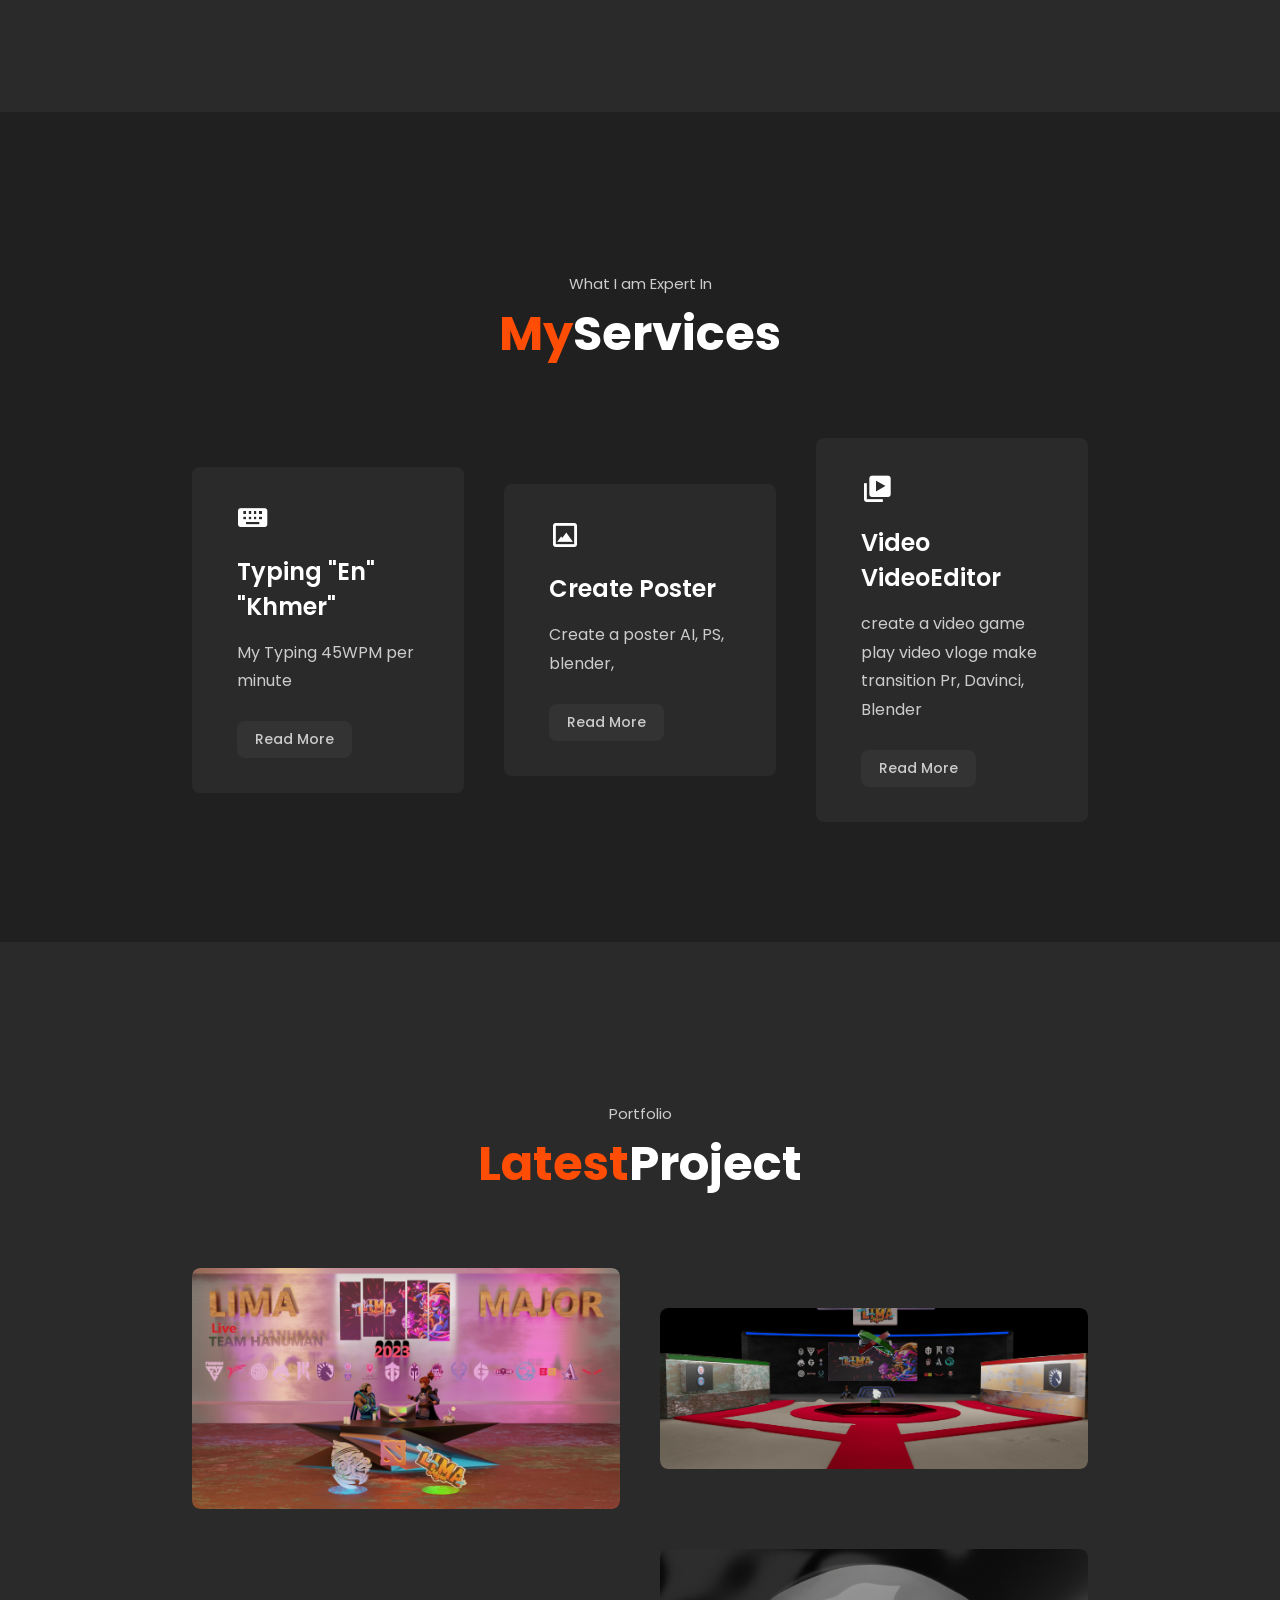
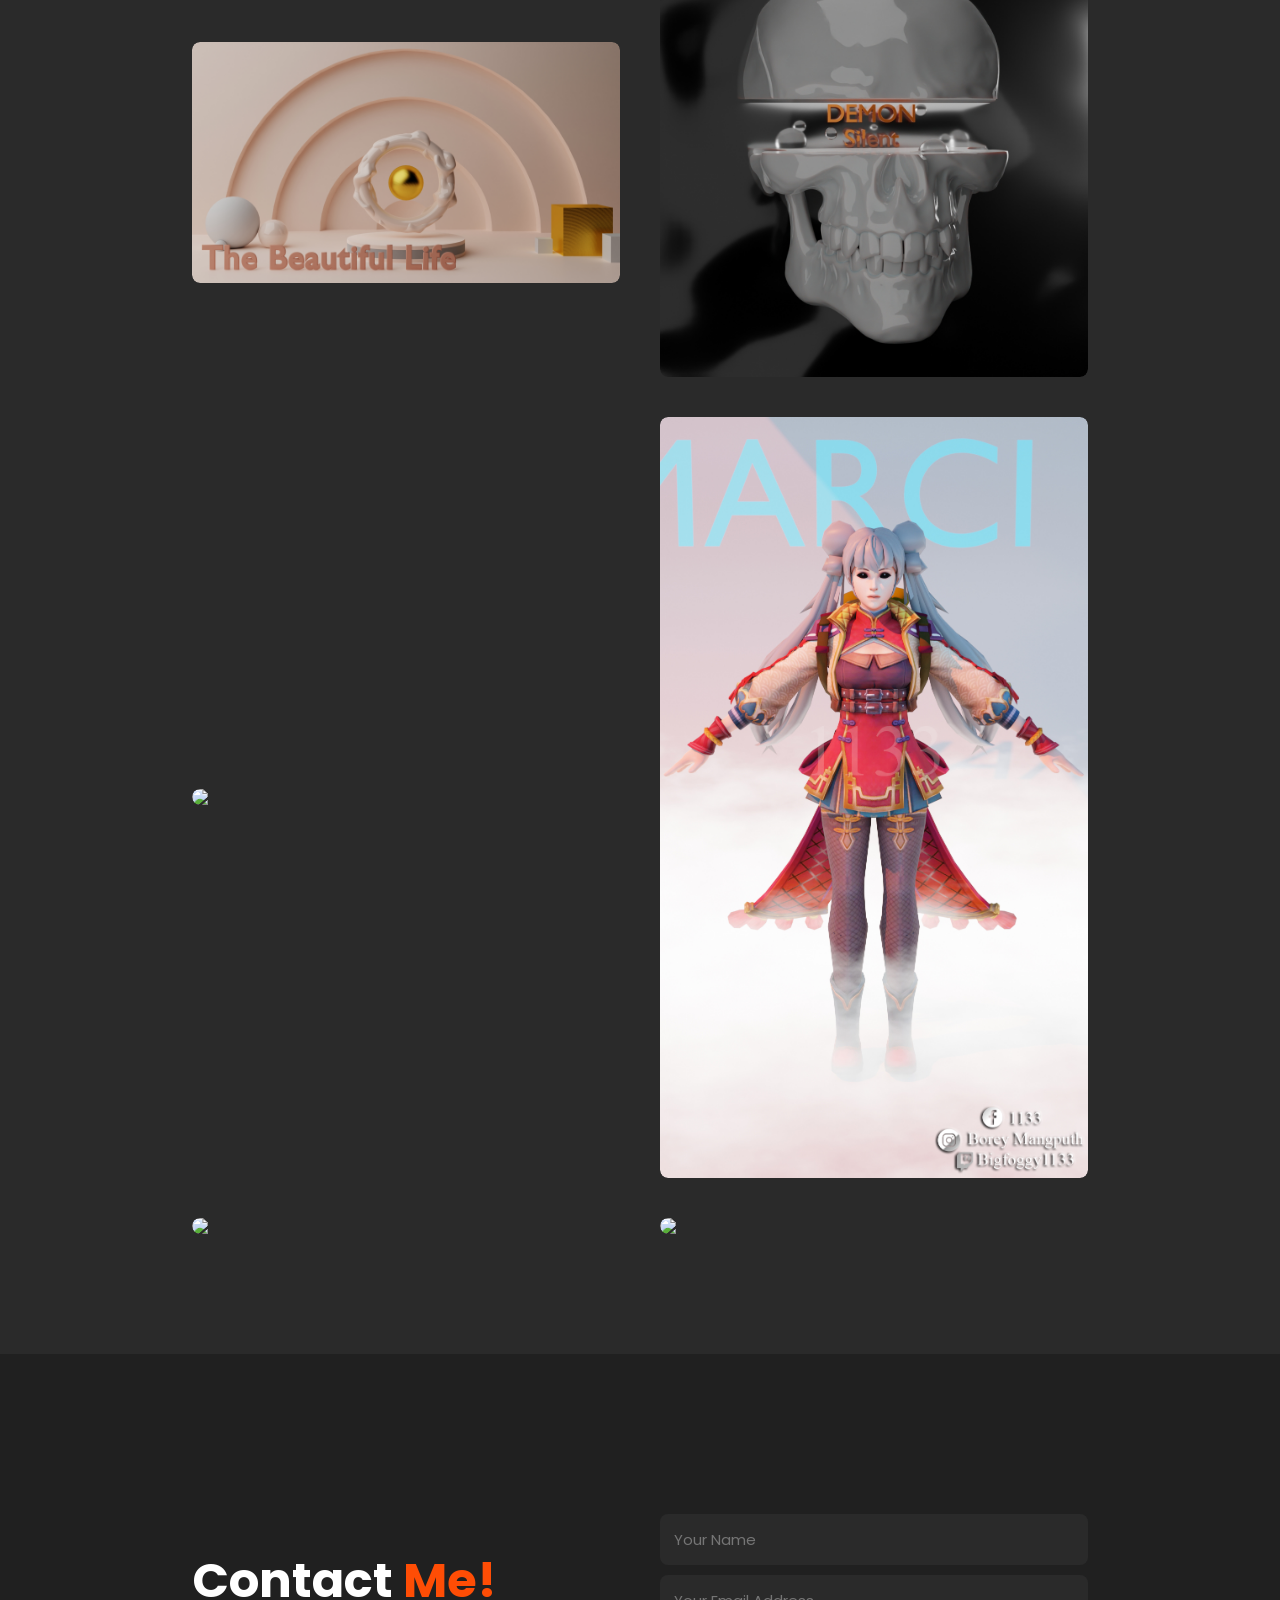
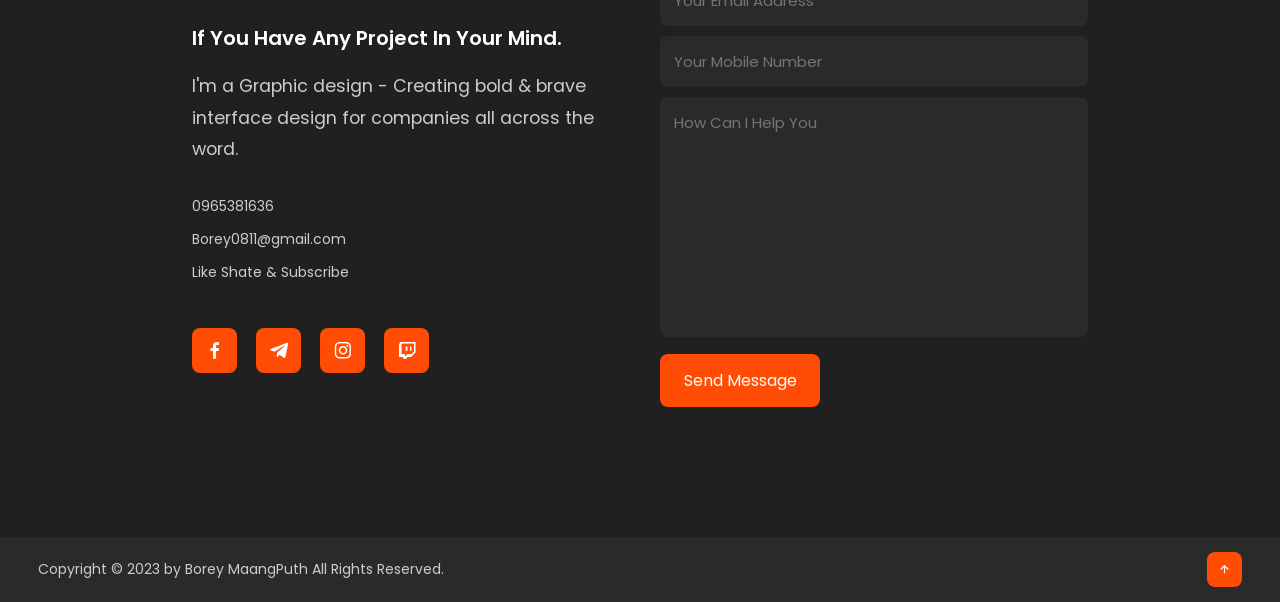
==== commit d29dc4cd: "Add files via upload" ====
--- a/index.html
+++ b/index.html
@@ -232,4 +232,4 @@
     <script type="text/javascript" src="script.js"></script>
 
 </body>
-</html>
+</html>
--- a/Style.css
+++ b/Style.css
@@ -36,14 +36,14 @@
     transition: all .45s ease;
 }
 .hanuman img{
-    width:  200px;
+    width:  100px;
     height: auto;
 }
 .logo{
     color: var(--text-color);
-    font-size: 55px;
-    font-weight: 700;
-    letter-spacing: 1px;
+    font-size: 30px;
+    font-weight: 800;
+    letter-spacing: 10px;
 }
 span{
     color: var(--Main-color)
@@ -295,7 +295,7 @@
 .layer{
     width: 100%;
     height: 0%;
-    background: linear-gradient(rgba(0,0,0,0.1), #ff004f);
+    background: linear-gradient(rgba(0,0,0,0.1), #95d5b2);
     position: absolute;
     border-radius: 8px;
     left: 0;
@@ -310,12 +310,13 @@
     transition: height 0.5s;
 }
 .layer h5{
+    color: #ff4d05;
     font-size: 20px;
     font-weight: 600;
     margin-bottom: 15px;
 }
 .layer p{
-    color: var(--second-color);
+    color: #ffffff;
     font-size: 1rem;
     line-height: 1.8;
 }
